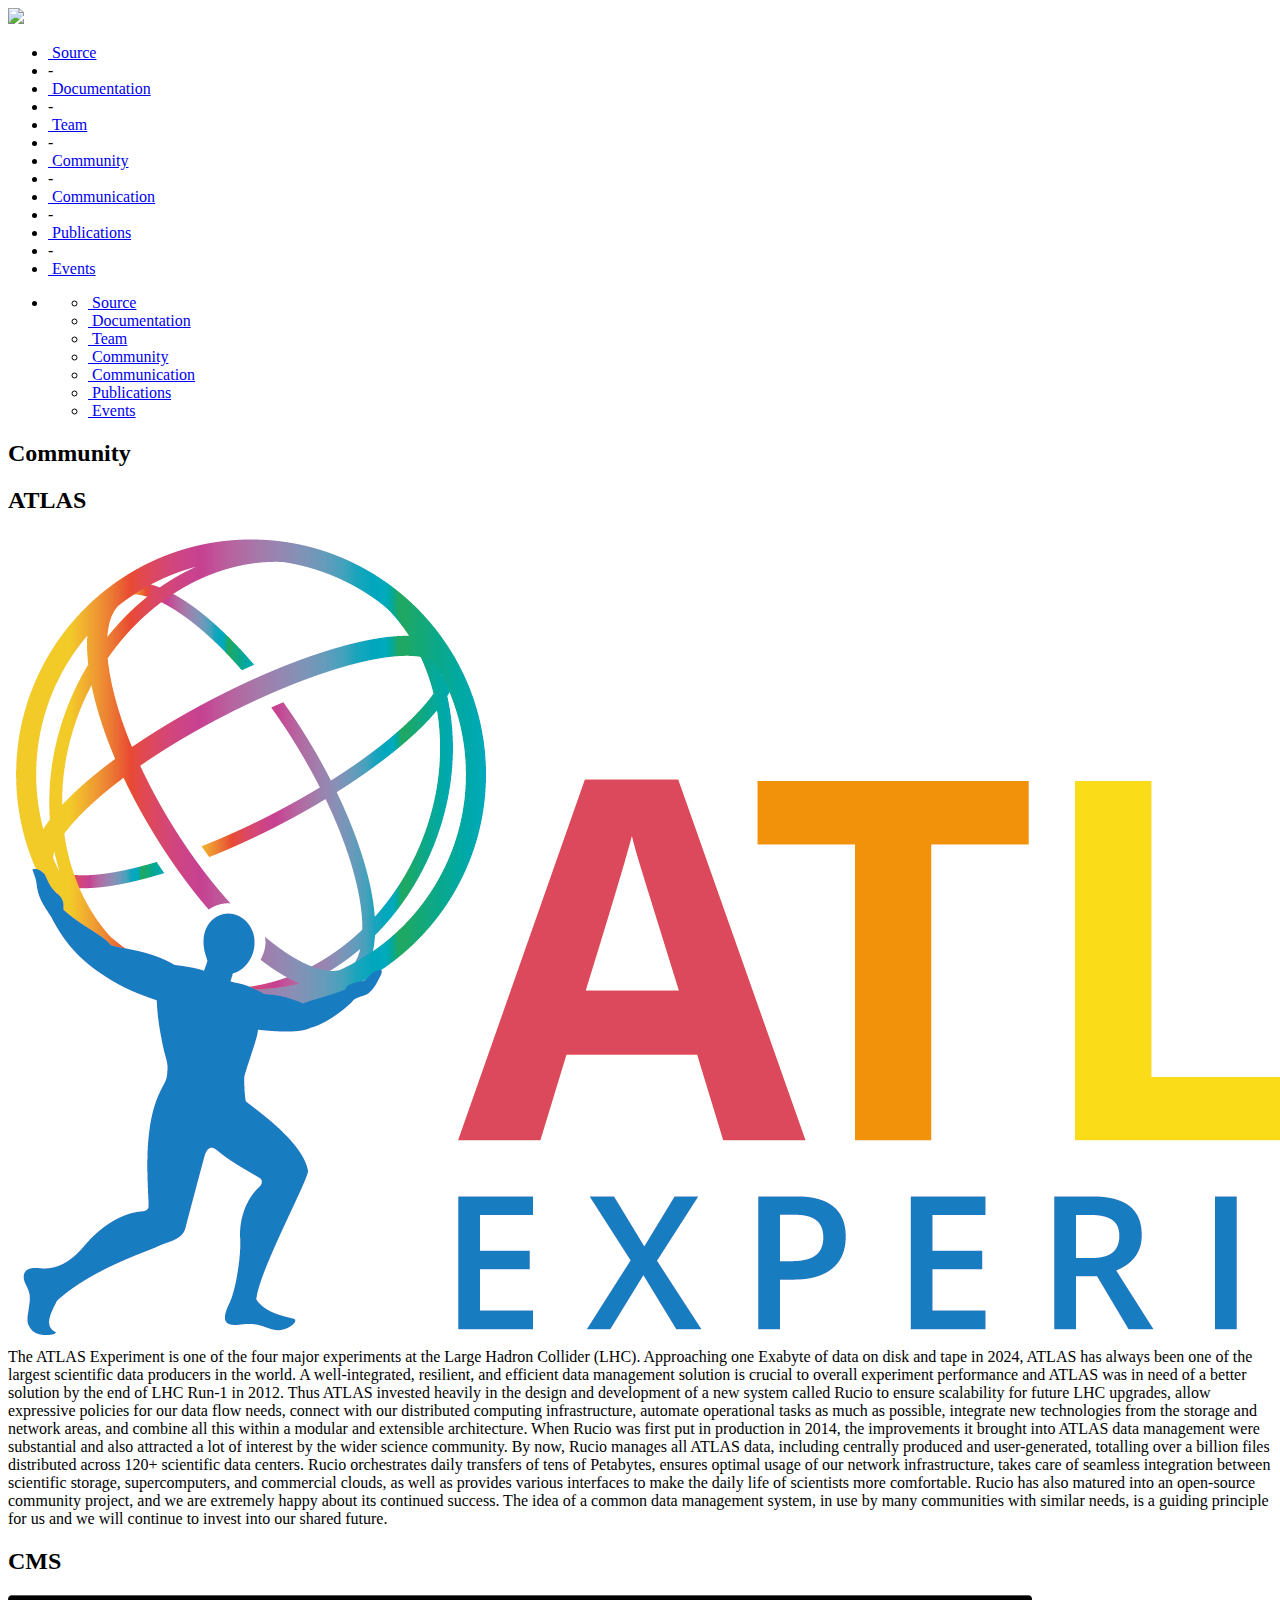
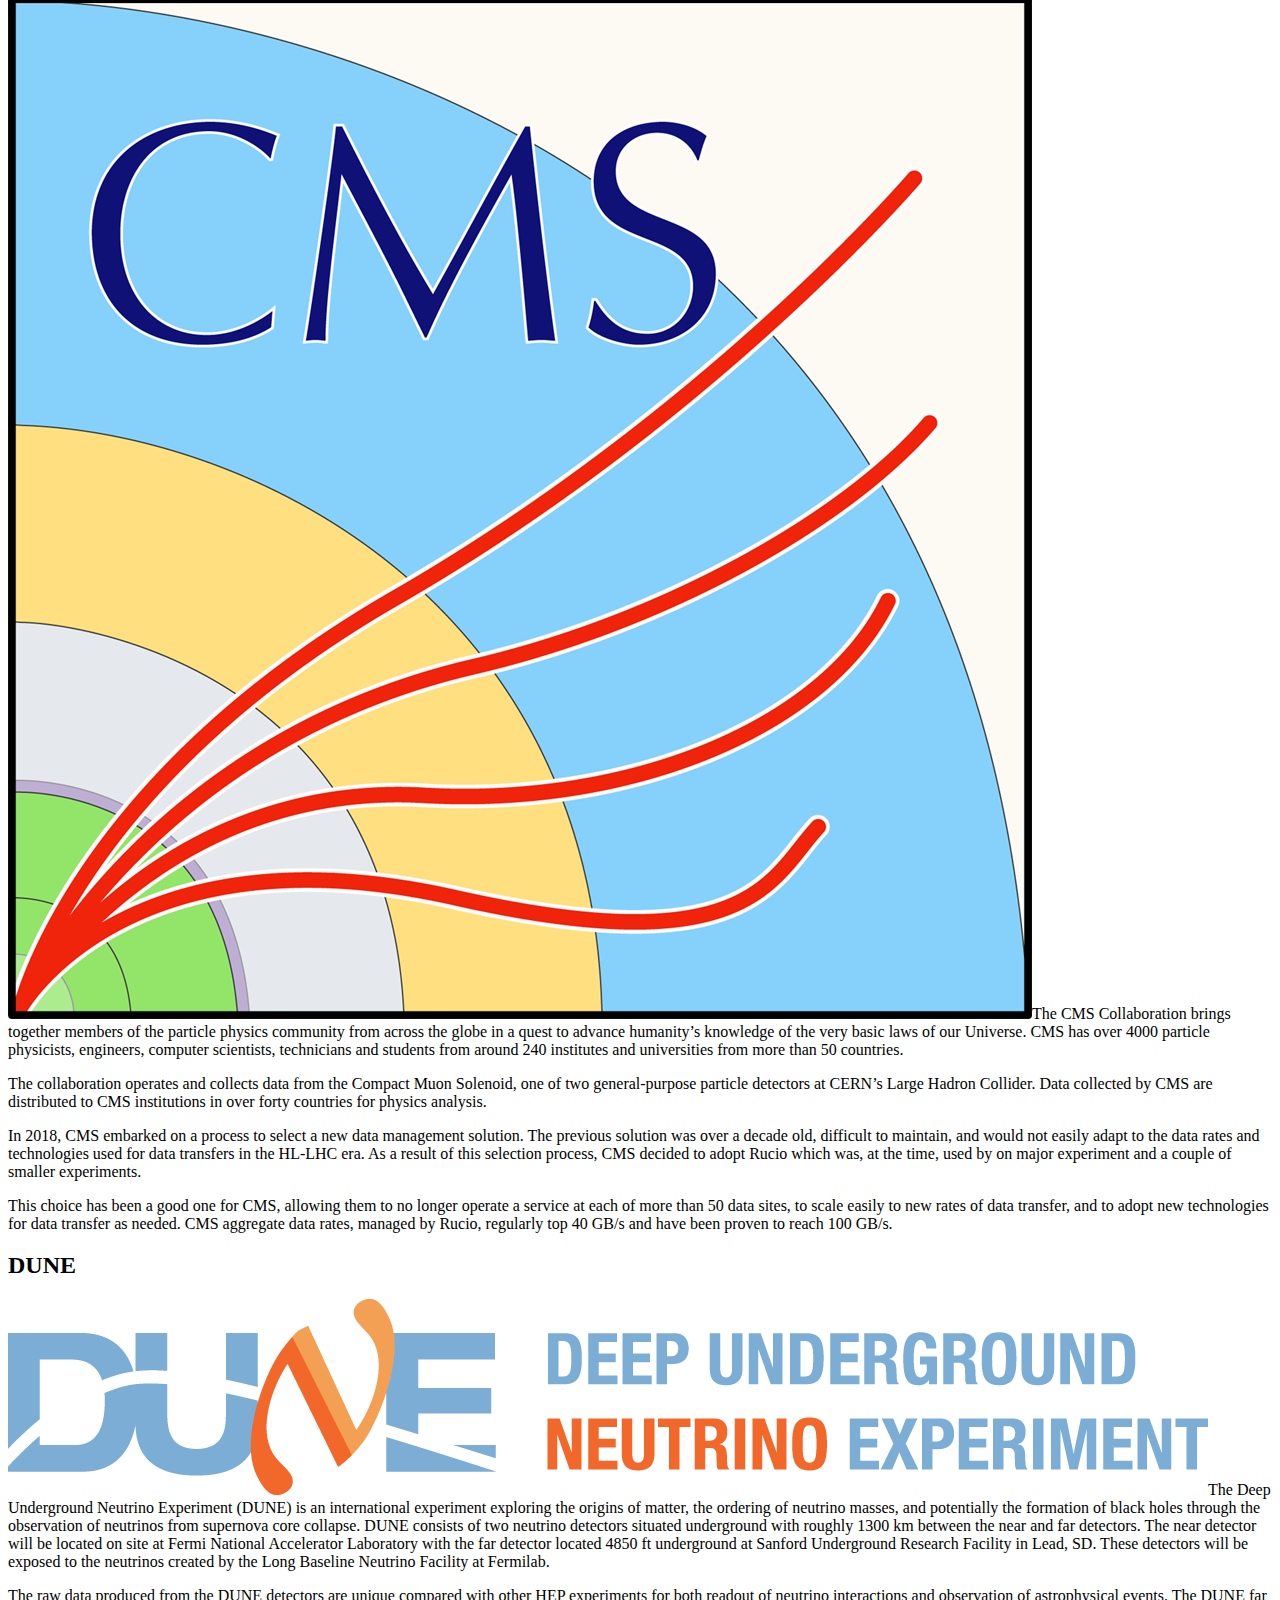
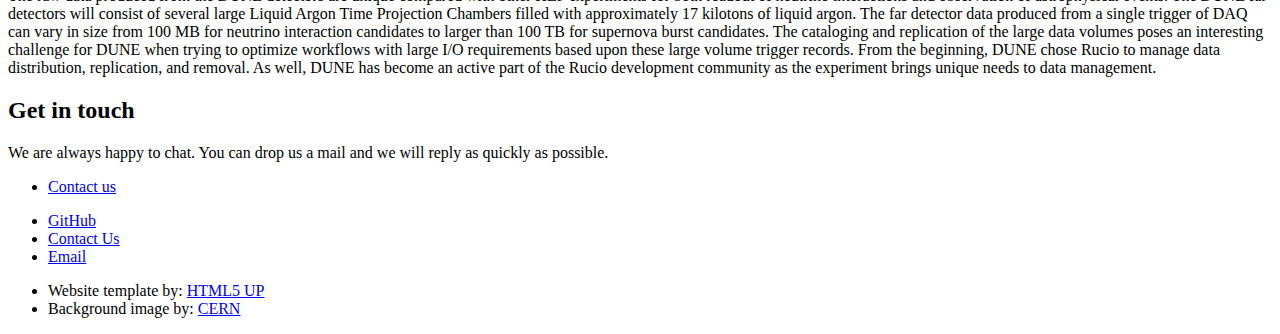
==== community.html @ 40a10f1d "DUNE community" ====
<!DOCTYPE HTML>
<!--
    Spectral by HTML5 UP
    html5up.net | @ajlkn
    Free for personal and commercial use under the CCA 3.0 license (html5up.net/license)
  -->
<html>

<head>

  <!-- Global site tag (gtag.js) - Google Analytics -->
  <script async src="https://www.googletagmanager.com/gtag/js?id=UA-32728665-3"></script>
  <script>
    window.dataLayer = window.dataLayer || [];
    function gtag() { dataLayer.push(arguments); }
    gtag('js', new Date());

    gtag('config', 'UA-32728665-3');
  </script>

  <title>Rucio - Scientific Data Management :: Community</title>
  <meta charset="utf-8" />
  <meta name="viewport" content="width=device-width, initial-scale=1" />
  <!--[if lte IE 8]><script src="assets/js/ie/html5shiv.js"></script><![endif]-->
  <link rel="stylesheet" href="assets/css/main.css" />
  <!--[if lte IE 8]><link rel="stylesheet" href="assets/css/ie8.css" /><![endif]-->
  <!--[if lte IE 9]><link rel="stylesheet" href="assets/css/ie9.css" /><![endif]-->
</head>

<body class="landing">

  <!-- Page Wrapper -->
  <div id="page-wrapper">

    <!-- Header -->
    <header id="header" class="alt">
      <a href="index.html">
        <span id="logo-container">
          <img src='images/wide_logo2.png' />
        </span>
      </a>

      <nav id="nav-desktop">
        <ul>
          <li><a class="icon fa-code" href="https://github.com/rucio/rucio">&nbsp;Source</a></li>
          <li>-</li>
          <li><a class="icon fa-file-text-o" href="https://rucio.cern.ch/documentation">&nbsp;Documentation</a></li>
          <li>-</li>
          <li><a class="icon fa-users" href="team.html">&nbsp;Team</a></li>
          <li>-</li>
          <li><a class="icon fa-globe" href="community.html">&nbsp;Community</a></li>
          <li>-</li>
          <li><a class="icon fa-comments-o" href="http://rucio.cern.ch/documentation/contact_us">&nbsp;Communication</a></li>
          <li>-</li>
          <li><a class="icon fa-book" href="publications.html">&nbsp;Publications</a></li>
          <li>-</li>
          <li><a class="icon fa-calendar" href="events.html">&nbsp;Events</a></li>
        </ul>
      </nav>
      <nav id="nav">
        <ul>
          <li class="special">
            <a href="#menu" class="menuToggle"></a>
            <div id="menu">
              <ul>
                <li><a class="icon fa-code" href="https://github.com/rucio/rucio">&nbsp;Source</a></li>
                <li><a class="icon fa-file-text-o" href="https://rucio.cern.ch/documentation">&nbsp;Documentation</a></li>
                <li><a class="icon fa-users" href="team.html">&nbsp;Team</a></li>
                <li><a class="icon fa-globe" href="community.html">&nbsp;Community</a></li>
                <li><a class="icon fa-comments-o" href="http://rucio.cern.ch/documentation/contact_us">&nbsp;Communication</a></li>
                <li><a class="icon fa-book" href="publications.html">&nbsp;Publications</a></li>
                <li><a class="icon fa-calendar" href="events.html">&nbsp;Events</a></li>
              </ul>
            </div>
          </li>
        </ul>
      </nav>
    </header>

    <section id="community" class="wrapper style5">
      <div class="inner">
        <header class="major">
          <h2>Community</h2>
        </header>

          <h2>ATLAS <a class="icon fa-home" href="https://atlas.cern/"></a> <a class="icon fa-linkedin" href="https://www.linkedin.com/company/atlas-collaboration/"></a></h2>
	      <p><span class="image left"><img src="images/community/ATLAS.png" alt="" /></span>The ATLAS Experiment is one of the four major experiments at the Large Hadron Collider (LHC). Approaching one Exabyte of data on disk and tape in 2024, ATLAS has always been one of the largest scientific data producers in the world. A well-integrated, resilient, and efficient data management solution is crucial to overall experiment performance and ATLAS was in need of a better solution by the end of LHC Run-1 in 2012. Thus ATLAS invested heavily in the design and development of a new system called Rucio to ensure scalability for future LHC upgrades, allow expressive policies for our data flow needs, connect with our distributed computing infrastructure, automate operational tasks as much as possible, integrate new technologies from the storage and network areas, and combine all this within a modular and extensible architecture. When Rucio was first put in production in 2014, the improvements it brought into ATLAS data management were substantial and also attracted a lot of interest by the wider science community. By now, Rucio manages all ATLAS data, including centrally produced and user-generated, totalling over a billion files distributed across 120+ scientific data centers. Rucio orchestrates daily transfers of tens of Petabytes, ensures optimal usage of our network infrastructure, takes care of seamless integration between scientific storage, supercomputers, and commercial clouds, as well as provides various interfaces to make the daily life of scientists more comfortable. Rucio has also matured into an open-source community project, and we are extremely happy about its continued success. The idea of a common data management system, in use by many communities with similar needs, is a guiding principle for us and we will continue to invest into our shared future.</p>

          <h2>CMS <a class="icon fa-home" href="https://cms.cern/"></a></h2>
	      <p><span class="image left"><img src="images/community/CMS.png" alt="" /></span>The CMS Collaboration brings together members of the particle physics community from across the globe in a quest to advance humanity’s knowledge of the very basic laws of our Universe. CMS has over 4000 particle physicists, engineers, computer scientists, technicians and students from around 240 institutes and universities from more than 50 countries.</p>
          <p>The collaboration operates and collects data from the Compact Muon Solenoid, one of two general-purpose particle detectors at CERN’s Large Hadron Collider. Data collected by CMS are distributed to CMS institutions in over forty countries for physics analysis.</p>
          <p>In 2018, CMS embarked on a process to select a new data management solution. The previous solution was over a decade old, difficult to maintain, and would not easily adapt to the data rates and technologies used for data transfers in the HL-LHC era. As a result of this selection process, CMS decided to adopt Rucio which was, at the time, used by on major experiment and a couple of smaller experiments.</p>
          <p>This choice has been a good one for CMS, allowing them to no longer operate a service at each of more than 50 data sites, to scale easily to new rates of data transfer, and to adopt new technologies for data transfer as needed. CMS aggregate data rates, managed by Rucio, regularly top 40 GB/s and have been proven to reach 100 GB/s.</p>

          <h2>DUNE <a class="icon fa-home" href="https://www.dunescience.org"></a> <a class="icon fa-facebook" href="http://www.facebook.com/DUNEscience/"></a></h2>
	      <p><span class="image left"><img src="images/community/DUNE.png" alt="" /></span>The Deep Underground Neutrino Experiment (DUNE) is an international experiment exploring the origins of matter, the ordering of neutrino masses, and potentially the formation of black holes through the observation of neutrinos from supernova core collapse. DUNE consists of two neutrino detectors situated underground with roughly 1300 km between the near and far detectors. The near detector will be located on site at Fermi National Accelerator Laboratory with the far detector located 4850 ft underground at Sanford Underground Research Facility in Lead, SD. These detectors will be exposed to the neutrinos created by the Long Baseline Neutrino Facility at Fermilab.</p>
          <p>The raw data produced from the DUNE detectors are unique compared with other HEP experiments for both readout of neutrino interactions and observation of astrophysical events. The DUNE far detectors will consist of several large Liquid Argon Time Projection Chambers filled with approximately 17 kilotons of liquid argon. The far detector data produced from a single trigger of DAQ can vary in size from 100 MB for neutrino interaction candidates to larger than 100 TB for supernova burst candidates. The cataloging and replication of the large data volumes poses an interesting challenge for DUNE when trying to optimize workflows with large I/O requirements based upon these large volume trigger records. From the beginning, DUNE chose Rucio to manage data distribution, replication, and removal. As well, DUNE has become an active part of the Rucio development community as the experiment brings unique needs to data management.</p>
      </div>

      <!-- CTA -->
      <section id="cta" class="wrapper style5">
        <div class="inner">
          <header>
            <h2>Get in touch</h2>
            <p>We are always happy to chat. You can drop us a mail and we will reply as quickly as possible.
            </p>
          </header>
          <ul class="actions vertical">
            <li><a href="http://rucio.cern.ch/documentation/contact_us" class="button special">Contact us</a></li>
          </ul>

        </div>
      </section>

      <!-- Footer -->
      <footer id="footer">
        <ul class="icons">
          <li><a href="https://github.com/rucio" class="icon fa-github"><span class="label">GitHub</span></a>
          </li>
          <li><a href="http://rucio.cern.ch/documentation/contact_us" class="icon fa-comments"><span
                class="label">Contact Us</span></a></li>
          <li><a href="mailto:rucio-contact@cern.ch" class="icon fa-envelope-o"><span class="label">Email</span></a>
          </li>
        </ul>
        <ul class="copyright">
          <li>Website template by: <a href="http://html5up.net">HTML5 UP</a></li>
          <li>Background image by: <a href="https://cds.cern.ch/record/1489958">CERN</a></li>
        </ul>
      </footer>

    </section>
  </div>
  <!-- Scripts -->
  <script src="assets/js/jquery.min.js"></script>
  <script src="assets/js/jquery.scrollex.min.js"></script>
  <script src="assets/js/jquery.scrolly.min.js"></script>
  <script src="assets/js/skel.min.js"></script>
  <script src="assets/js/util.js"></script>
  <!--[if lte IE 8]><script src="assets/js/ie/respond.min.js"></script><![endif]-->
  <script src="assets/js/main.js"></script>

</body>

</html>
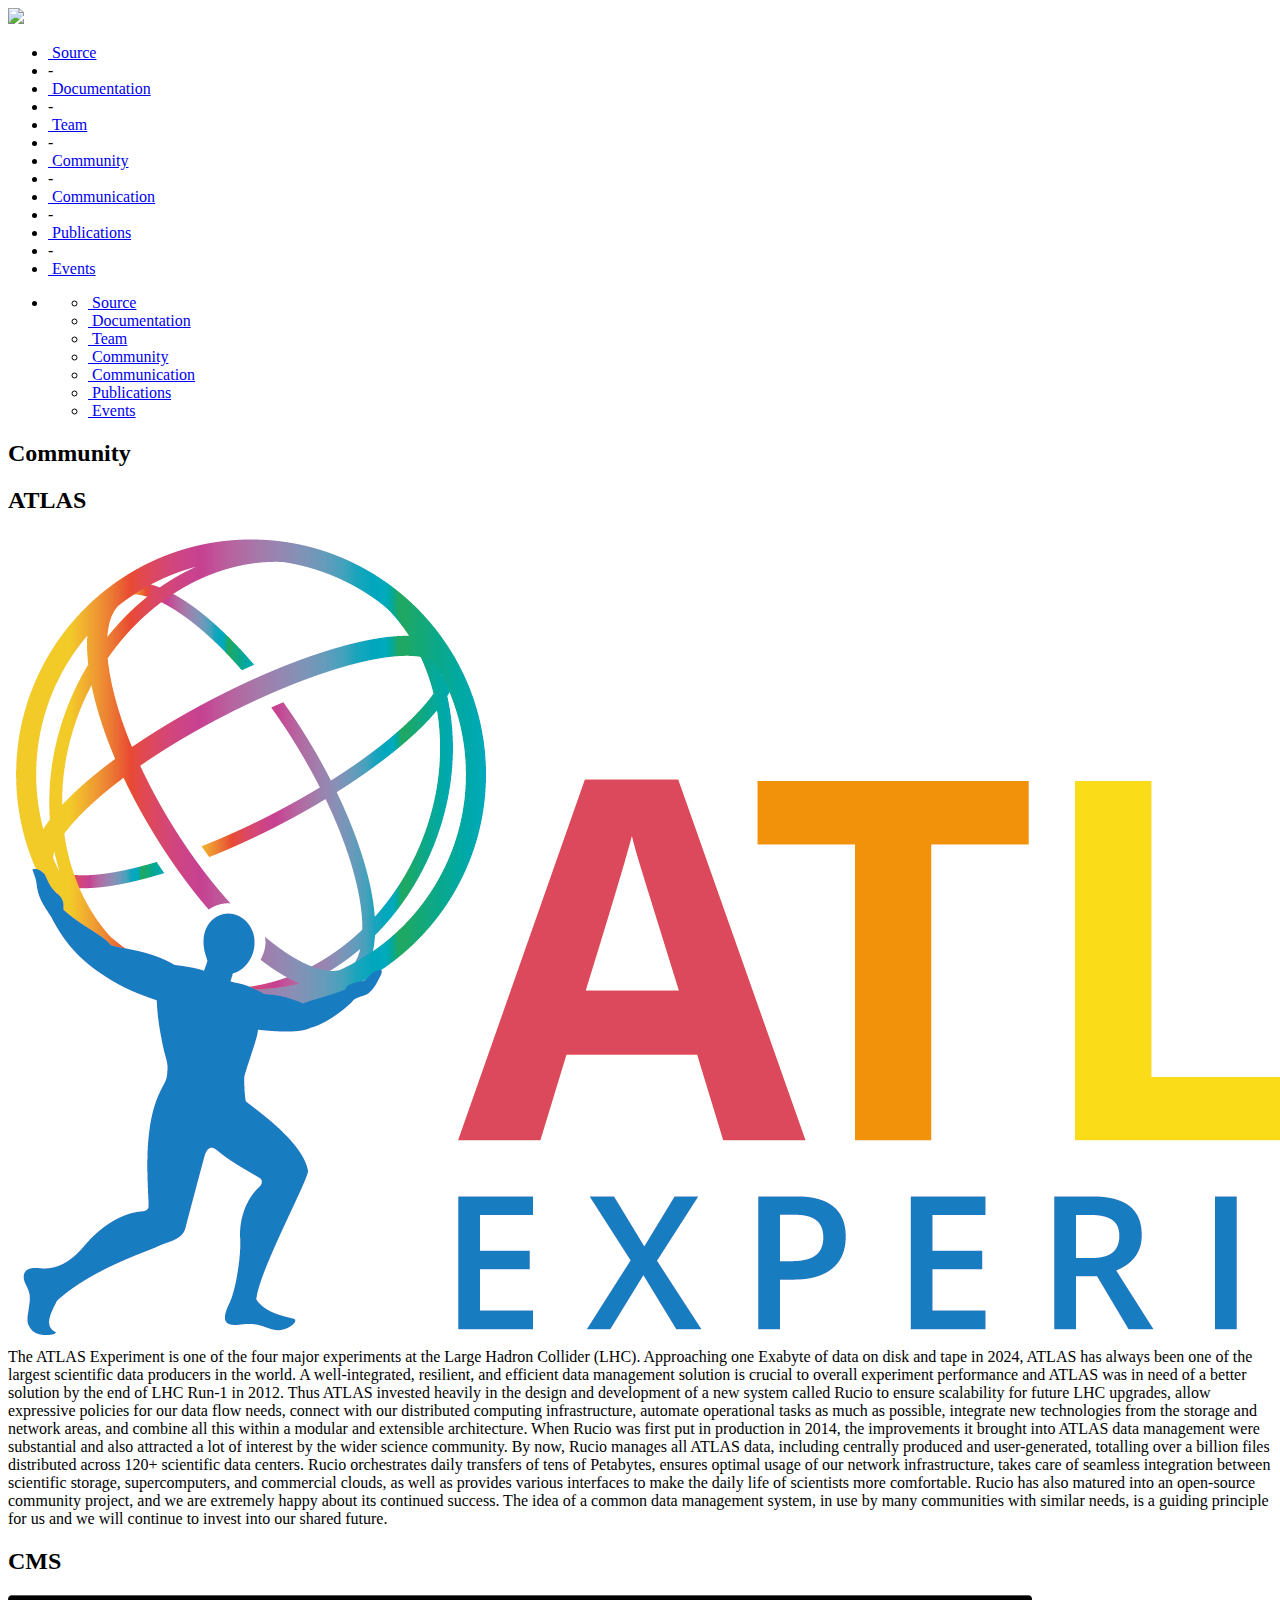
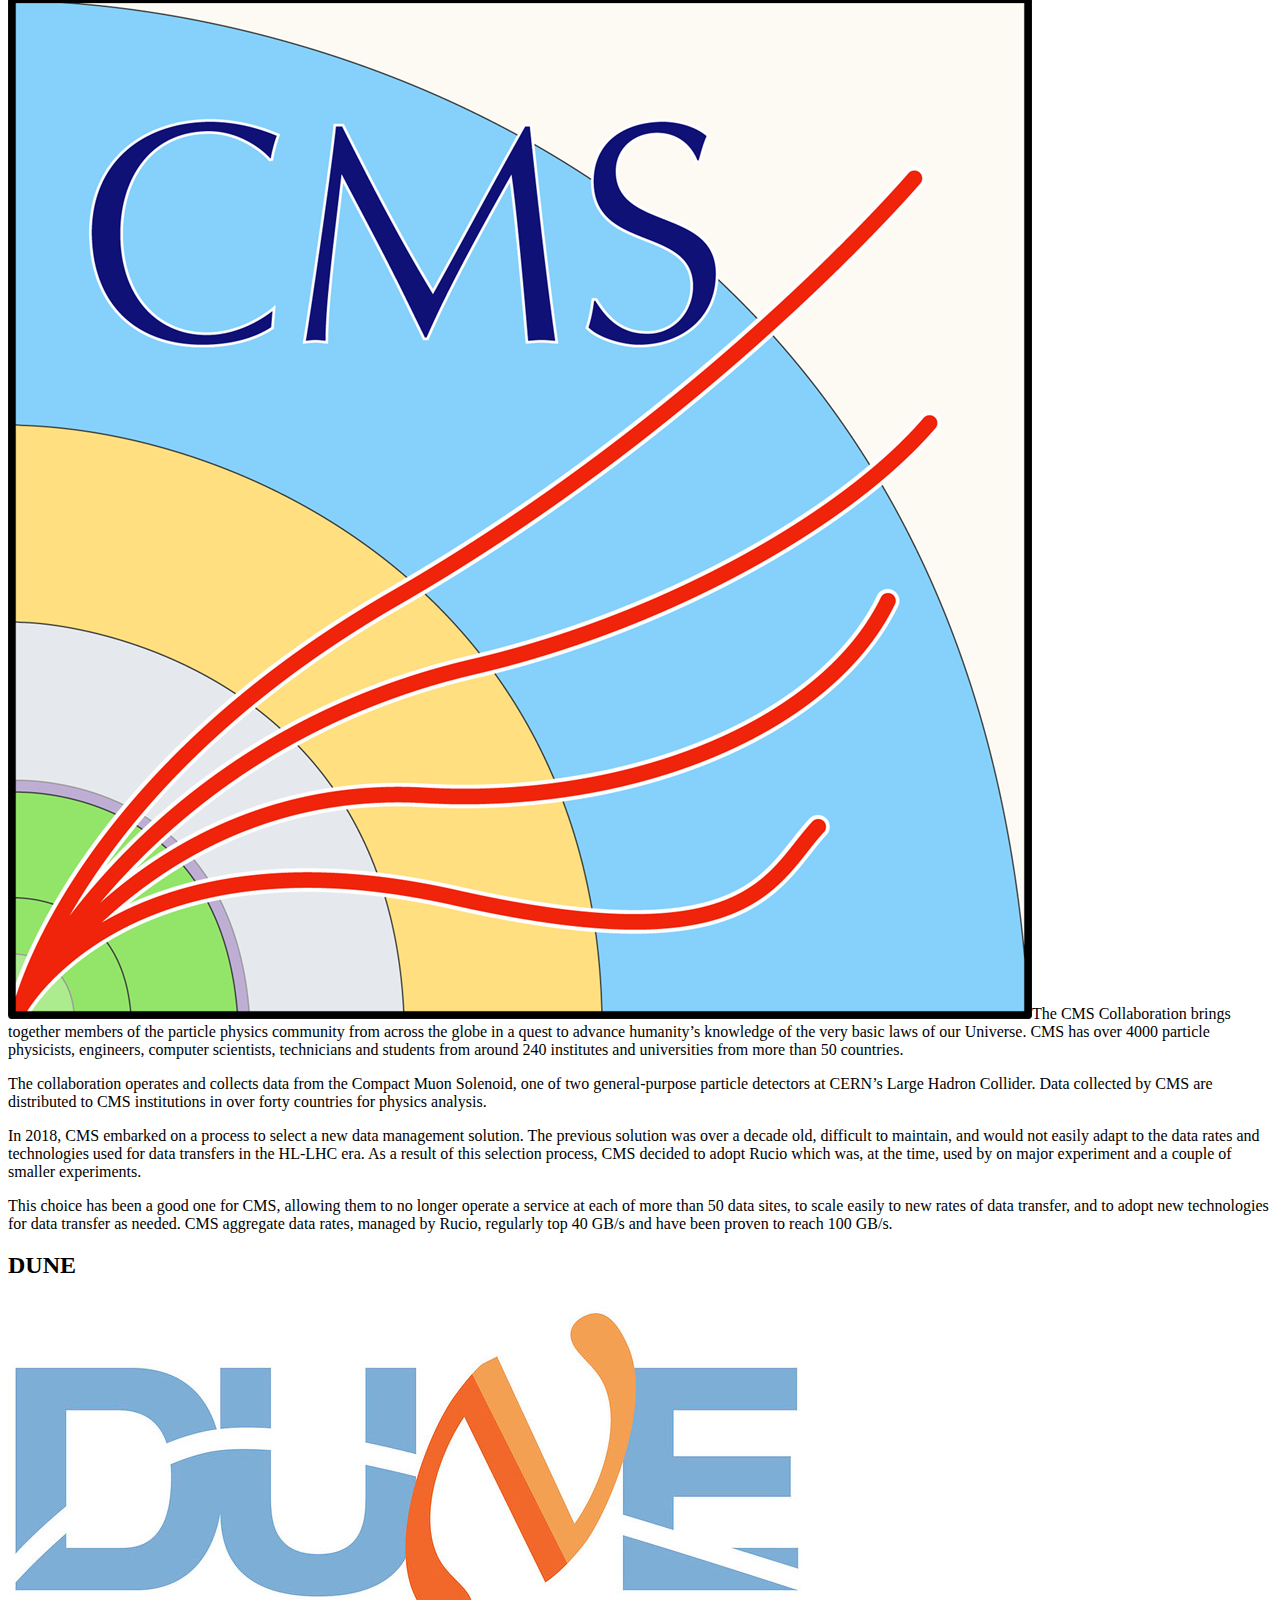
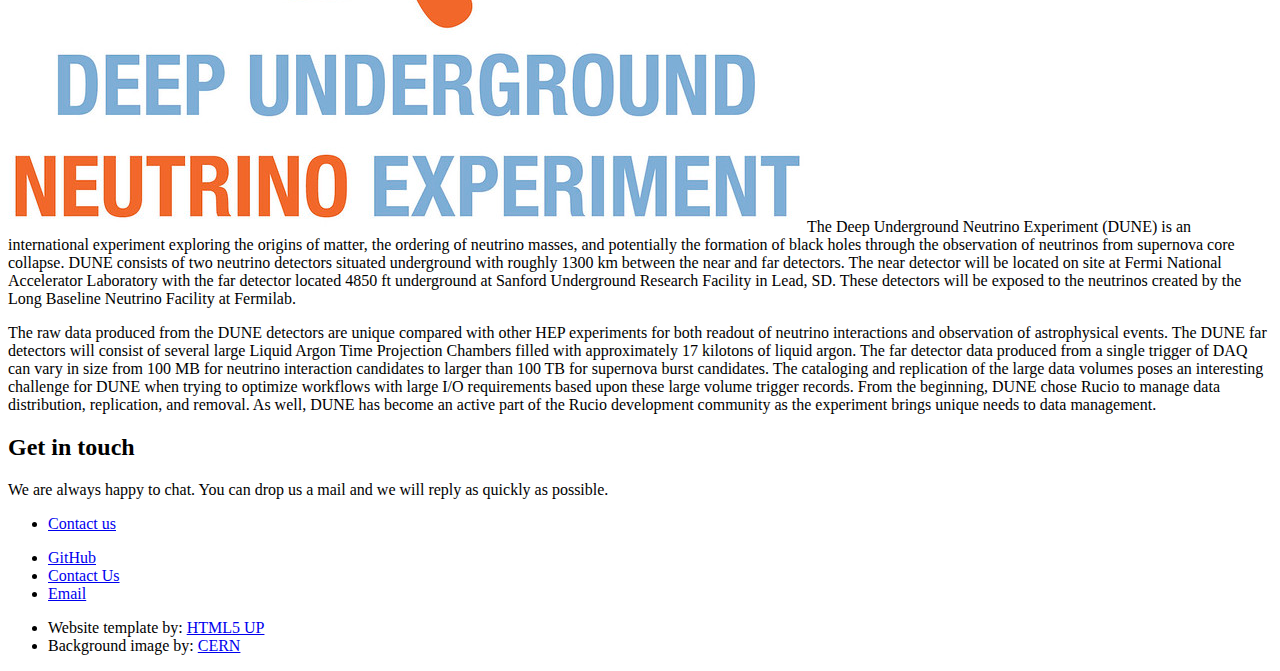
==== commit 1222eed2: "Changed DUNE logo" ====
--- a/community.html
+++ b/community.html
@@ -87,13 +87,13 @@
 	      <p><span class="image left"><img src="images/community/ATLAS.png" alt="" /></span>The ATLAS Experiment is one of the four major experiments at the Large Hadron Collider (LHC). Approaching one Exabyte of data on disk and tape in 2024, ATLAS has always been one of the largest scientific data producers in the world. A well-integrated, resilient, and efficient data management solution is crucial to overall experiment performance and ATLAS was in need of a better solution by the end of LHC Run-1 in 2012. Thus ATLAS invested heavily in the design and development of a new system called Rucio to ensure scalability for future LHC upgrades, allow expressive policies for our data flow needs, connect with our distributed computing infrastructure, automate operational tasks as much as possible, integrate new technologies from the storage and network areas, and combine all this within a modular and extensible architecture. When Rucio was first put in production in 2014, the improvements it brought into ATLAS data management were substantial and also attracted a lot of interest by the wider science community. By now, Rucio manages all ATLAS data, including centrally produced and user-generated, totalling over a billion files distributed across 120+ scientific data centers. Rucio orchestrates daily transfers of tens of Petabytes, ensures optimal usage of our network infrastructure, takes care of seamless integration between scientific storage, supercomputers, and commercial clouds, as well as provides various interfaces to make the daily life of scientists more comfortable. Rucio has also matured into an open-source community project, and we are extremely happy about its continued success. The idea of a common data management system, in use by many communities with similar needs, is a guiding principle for us and we will continue to invest into our shared future.</p>
 
           <h2>CMS <a class="icon fa-home" href="https://cms.cern/"></a></h2>
-	      <p><span class="image left"><img src="images/community/CMS.png" alt="" /></span>The CMS Collaboration brings together members of the particle physics community from across the globe in a quest to advance humanity’s knowledge of the very basic laws of our Universe. CMS has over 4000 particle physicists, engineers, computer scientists, technicians and students from around 240 institutes and universities from more than 50 countries.</p>
+	      <p><span class="image right"><img src="images/community/CMS.png" alt="" /></span>The CMS Collaboration brings together members of the particle physics community from across the globe in a quest to advance humanity’s knowledge of the very basic laws of our Universe. CMS has over 4000 particle physicists, engineers, computer scientists, technicians and students from around 240 institutes and universities from more than 50 countries.</p>
           <p>The collaboration operates and collects data from the Compact Muon Solenoid, one of two general-purpose particle detectors at CERN’s Large Hadron Collider. Data collected by CMS are distributed to CMS institutions in over forty countries for physics analysis.</p>
           <p>In 2018, CMS embarked on a process to select a new data management solution. The previous solution was over a decade old, difficult to maintain, and would not easily adapt to the data rates and technologies used for data transfers in the HL-LHC era. As a result of this selection process, CMS decided to adopt Rucio which was, at the time, used by on major experiment and a couple of smaller experiments.</p>
           <p>This choice has been a good one for CMS, allowing them to no longer operate a service at each of more than 50 data sites, to scale easily to new rates of data transfer, and to adopt new technologies for data transfer as needed. CMS aggregate data rates, managed by Rucio, regularly top 40 GB/s and have been proven to reach 100 GB/s.</p>
 
           <h2>DUNE <a class="icon fa-home" href="https://www.dunescience.org"></a> <a class="icon fa-facebook" href="http://www.facebook.com/DUNEscience/"></a></h2>
-	      <p><span class="image left"><img src="images/community/DUNE.png" alt="" /></span>The Deep Underground Neutrino Experiment (DUNE) is an international experiment exploring the origins of matter, the ordering of neutrino masses, and potentially the formation of black holes through the observation of neutrinos from supernova core collapse. DUNE consists of two neutrino detectors situated underground with roughly 1300 km between the near and far detectors. The near detector will be located on site at Fermi National Accelerator Laboratory with the far detector located 4850 ft underground at Sanford Underground Research Facility in Lead, SD. These detectors will be exposed to the neutrinos created by the Long Baseline Neutrino Facility at Fermilab.</p>
+	      <p><span class="image left"><img src="images/community/DUNE.jpeg" alt="" /></span>The Deep Underground Neutrino Experiment (DUNE) is an international experiment exploring the origins of matter, the ordering of neutrino masses, and potentially the formation of black holes through the observation of neutrinos from supernova core collapse. DUNE consists of two neutrino detectors situated underground with roughly 1300 km between the near and far detectors. The near detector will be located on site at Fermi National Accelerator Laboratory with the far detector located 4850 ft underground at Sanford Underground Research Facility in Lead, SD. These detectors will be exposed to the neutrinos created by the Long Baseline Neutrino Facility at Fermilab.</p>
           <p>The raw data produced from the DUNE detectors are unique compared with other HEP experiments for both readout of neutrino interactions and observation of astrophysical events. The DUNE far detectors will consist of several large Liquid Argon Time Projection Chambers filled with approximately 17 kilotons of liquid argon. The far detector data produced from a single trigger of DAQ can vary in size from 100 MB for neutrino interaction candidates to larger than 100 TB for supernova burst candidates. The cataloging and replication of the large data volumes poses an interesting challenge for DUNE when trying to optimize workflows with large I/O requirements based upon these large volume trigger records. From the beginning, DUNE chose Rucio to manage data distribution, replication, and removal. As well, DUNE has become an active part of the Rucio development community as the experiment brings unique needs to data management.</p>
       </div>
 
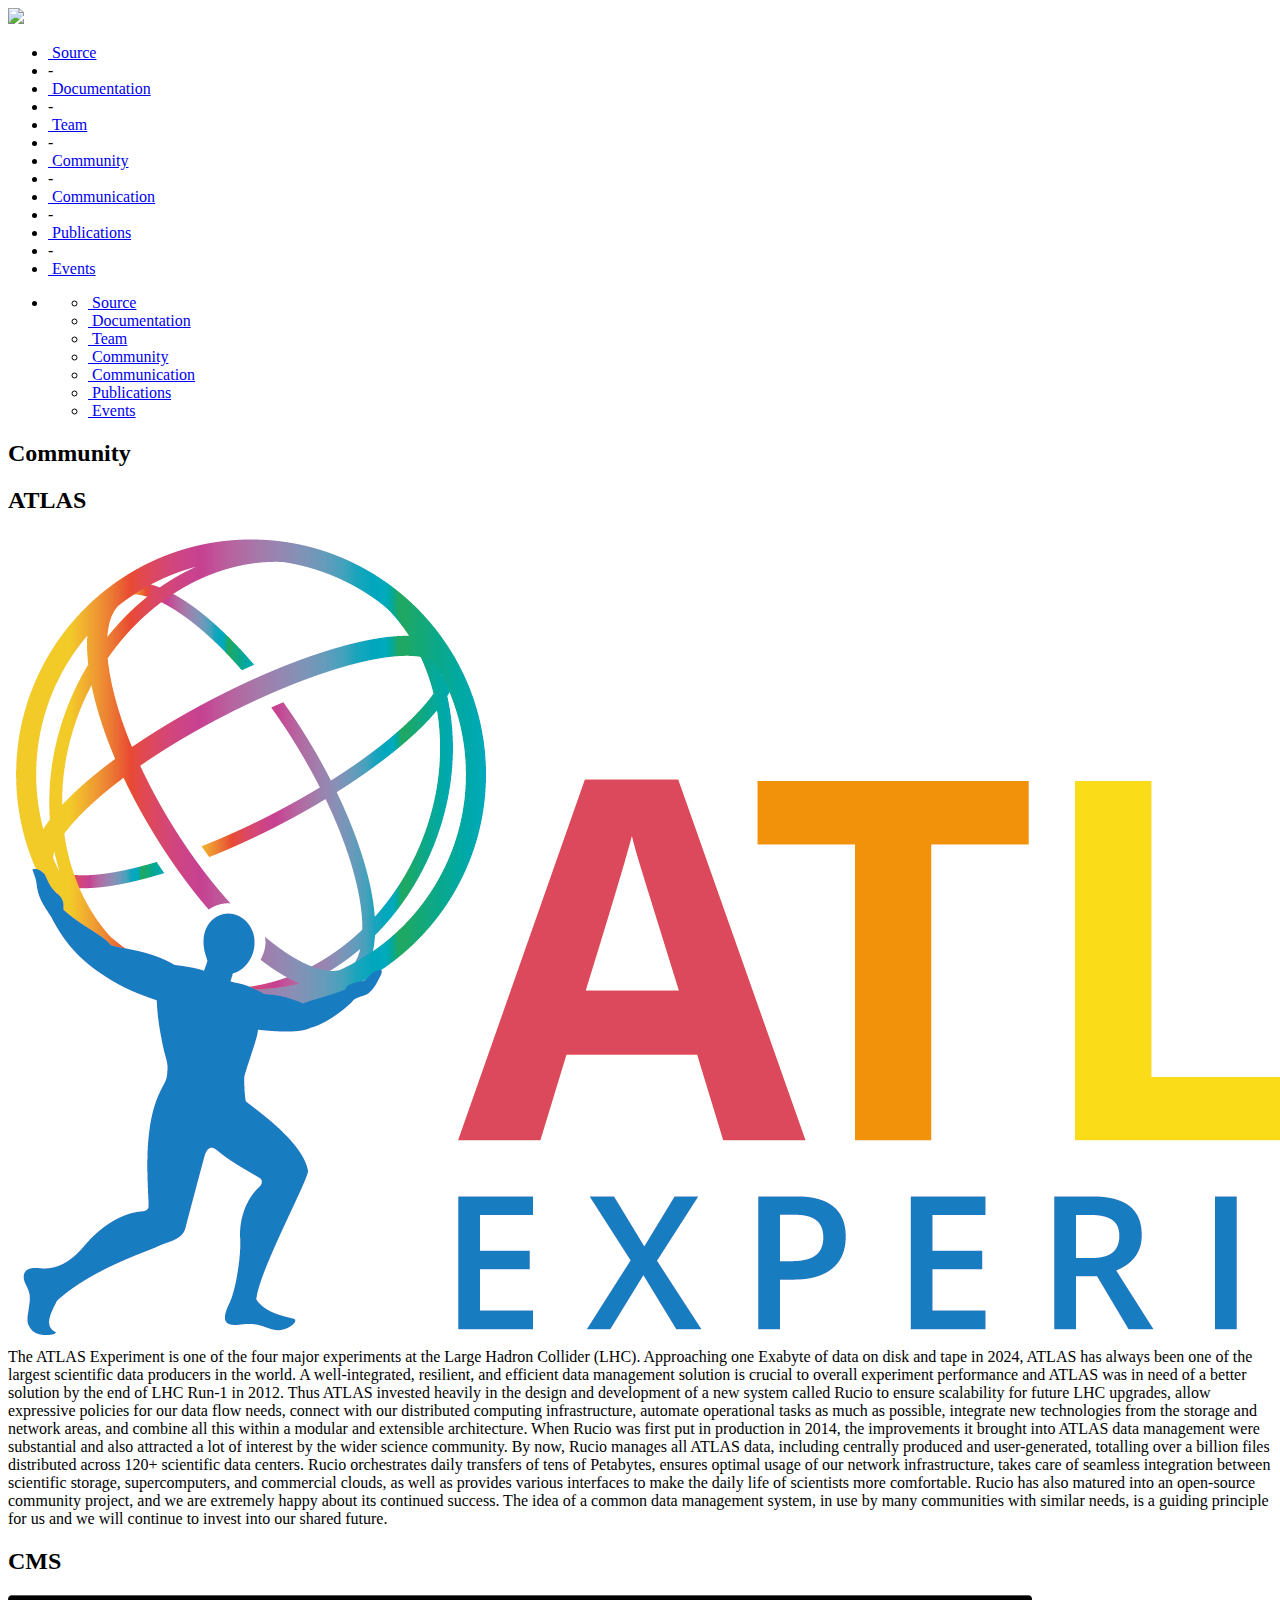
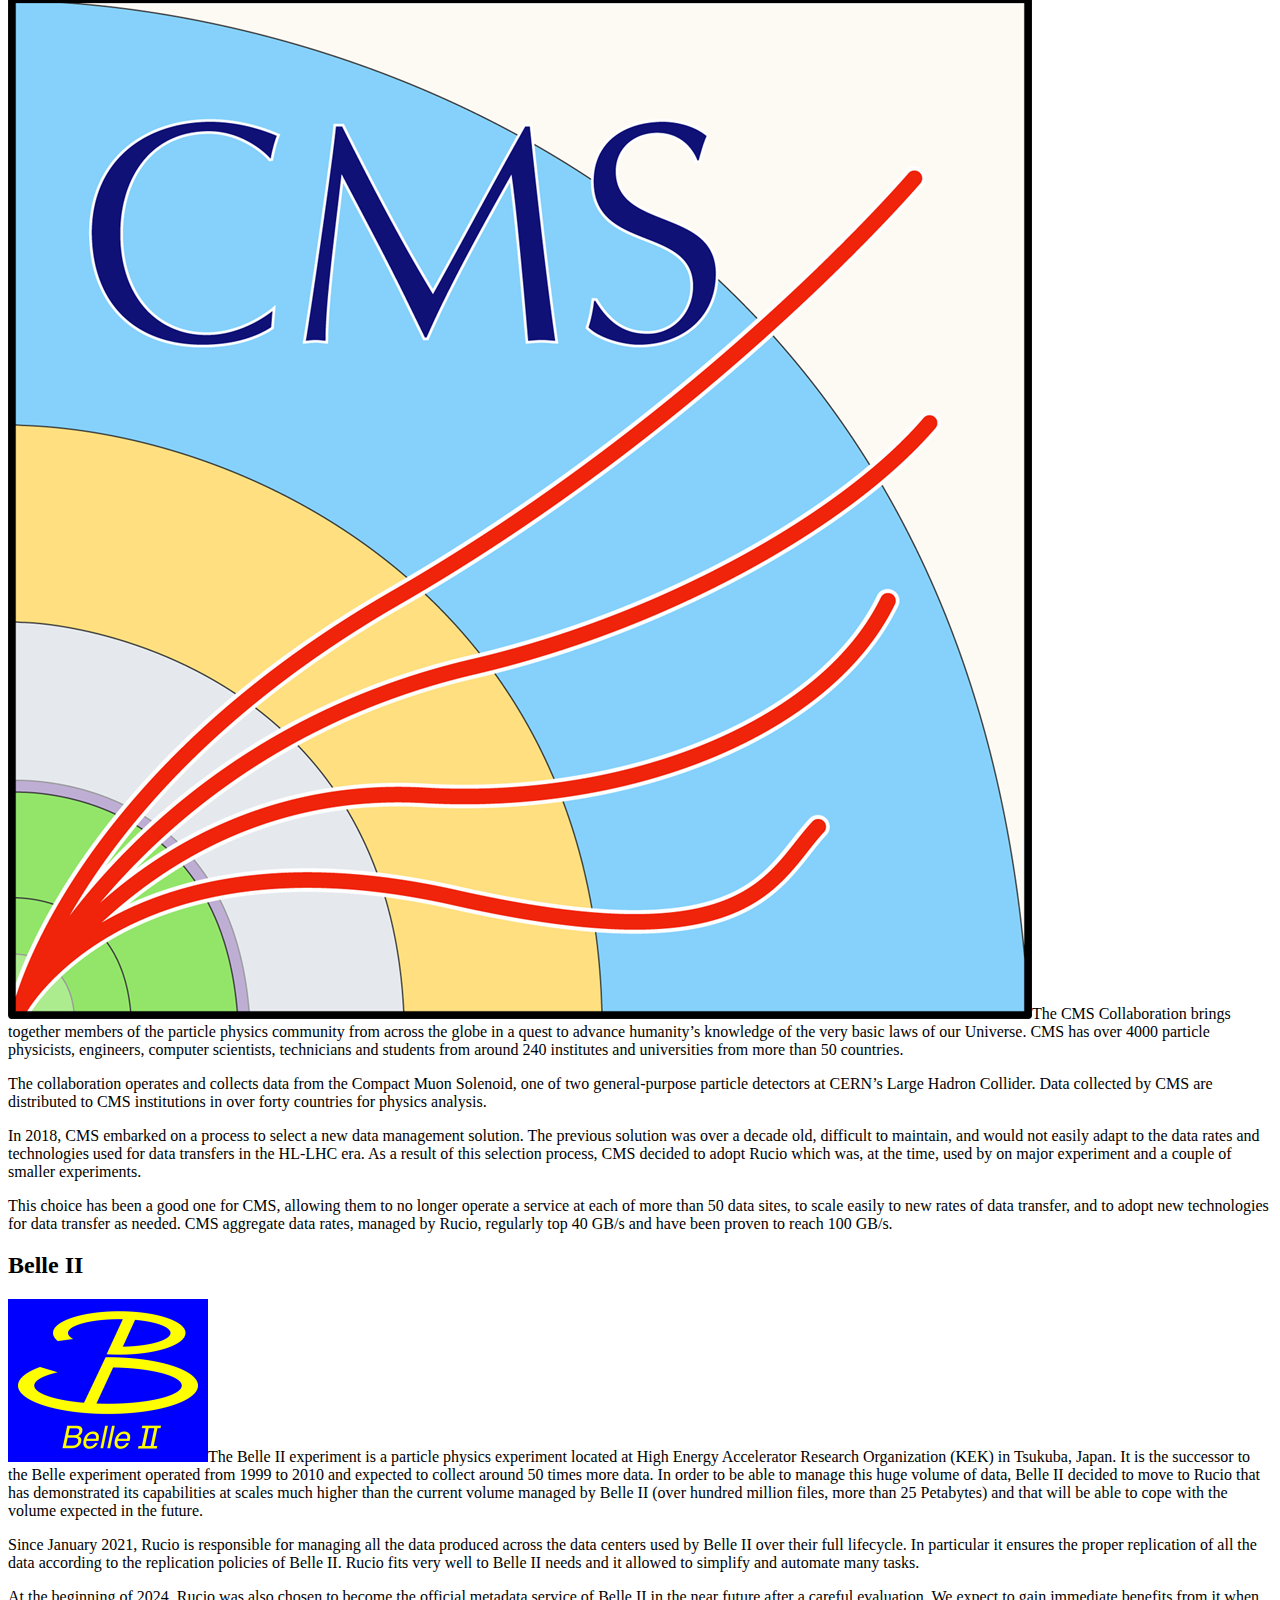
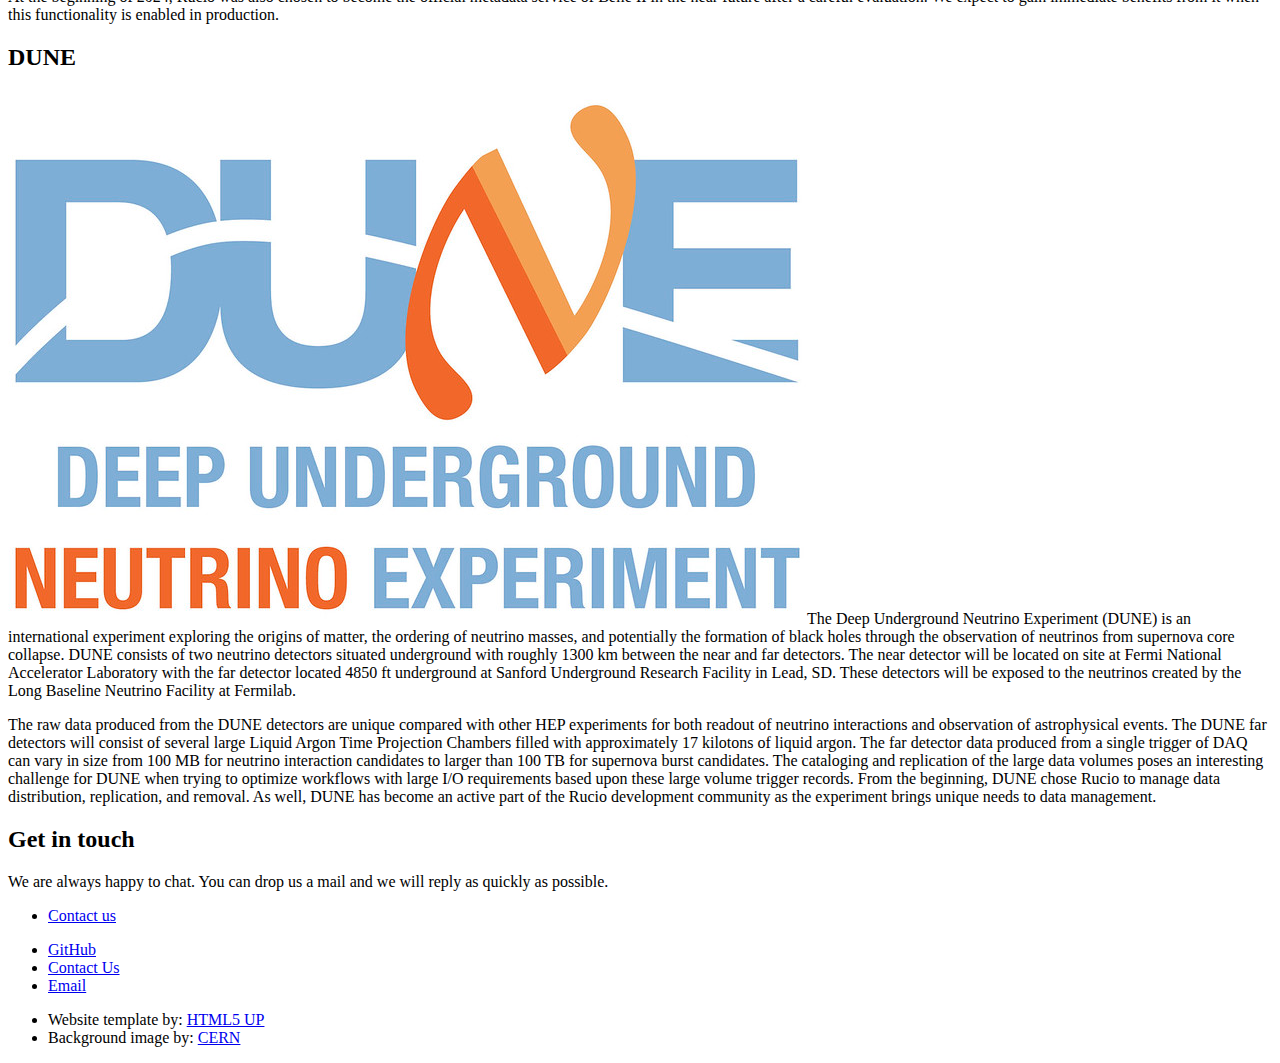
==== commit 8c83fc4b: "Belle II community text" ====
--- a/community.html
+++ b/community.html
@@ -92,8 +92,13 @@
           <p>In 2018, CMS embarked on a process to select a new data management solution. The previous solution was over a decade old, difficult to maintain, and would not easily adapt to the data rates and technologies used for data transfers in the HL-LHC era. As a result of this selection process, CMS decided to adopt Rucio which was, at the time, used by on major experiment and a couple of smaller experiments.</p>
           <p>This choice has been a good one for CMS, allowing them to no longer operate a service at each of more than 50 data sites, to scale easily to new rates of data transfer, and to adopt new technologies for data transfer as needed. CMS aggregate data rates, managed by Rucio, regularly top 40 GB/s and have been proven to reach 100 GB/s.</p>
 
+          <h2>Belle II <a class="icon fa-home" href="https://www.belle2.org/"></a> <a class="icon fa-facebook" href="https://www.facebook.com/belle2collab"></a> <a class="icon fa-twitter" href="https://x.com/belle2collab"></a></h2>
+	      <p><span class="image left"><img src="images/community/BelleII.png" alt="" /></span>The Belle II experiment is a particle physics experiment located at High Energy Accelerator Research Organization (KEK) in Tsukuba, Japan. It is the successor to the Belle experiment operated from 1999 to 2010 and expected to collect around 50 times more data. In order to be able to manage this huge volume of data, Belle II decided to move to Rucio that has demonstrated its capabilities at scales much higher than the current volume managed by Belle II (over hundred million files, more than 25 Petabytes) and that will be able to cope with the volume expected in the future.</p>
+		  <p>Since January 2021, Rucio is responsible for managing all the data produced across the data centers used by Belle II over their full lifecycle. In particular it ensures the proper replication of all the data according to the replication policies of Belle II. Rucio fits very well to Belle II needs and it allowed to simplify and automate many tasks.</p>
+		  <p>At the beginning of 2024, Rucio was also chosen to become the official metadata service of Belle II in the near future after a careful evaluation. We expect to gain immediate benefits from it when this functionality is enabled in production.</p> 
+
           <h2>DUNE <a class="icon fa-home" href="https://www.dunescience.org"></a> <a class="icon fa-facebook" href="http://www.facebook.com/DUNEscience/"></a></h2>
-	      <p><span class="image left"><img src="images/community/DUNE.jpeg" alt="" /></span>The Deep Underground Neutrino Experiment (DUNE) is an international experiment exploring the origins of matter, the ordering of neutrino masses, and potentially the formation of black holes through the observation of neutrinos from supernova core collapse. DUNE consists of two neutrino detectors situated underground with roughly 1300 km between the near and far detectors. The near detector will be located on site at Fermi National Accelerator Laboratory with the far detector located 4850 ft underground at Sanford Underground Research Facility in Lead, SD. These detectors will be exposed to the neutrinos created by the Long Baseline Neutrino Facility at Fermilab.</p>
+	      <p><span class="image right"><img src="images/community/DUNE.jpeg" alt="" /></span>The Deep Underground Neutrino Experiment (DUNE) is an international experiment exploring the origins of matter, the ordering of neutrino masses, and potentially the formation of black holes through the observation of neutrinos from supernova core collapse. DUNE consists of two neutrino detectors situated underground with roughly 1300 km between the near and far detectors. The near detector will be located on site at Fermi National Accelerator Laboratory with the far detector located 4850 ft underground at Sanford Underground Research Facility in Lead, SD. These detectors will be exposed to the neutrinos created by the Long Baseline Neutrino Facility at Fermilab.</p>
           <p>The raw data produced from the DUNE detectors are unique compared with other HEP experiments for both readout of neutrino interactions and observation of astrophysical events. The DUNE far detectors will consist of several large Liquid Argon Time Projection Chambers filled with approximately 17 kilotons of liquid argon. The far detector data produced from a single trigger of DAQ can vary in size from 100 MB for neutrino interaction candidates to larger than 100 TB for supernova burst candidates. The cataloging and replication of the large data volumes poses an interesting challenge for DUNE when trying to optimize workflows with large I/O requirements based upon these large volume trigger records. From the beginning, DUNE chose Rucio to manage data distribution, replication, and removal. As well, DUNE has become an active part of the Rucio development community as the experiment brings unique needs to data management.</p>
       </div>
 
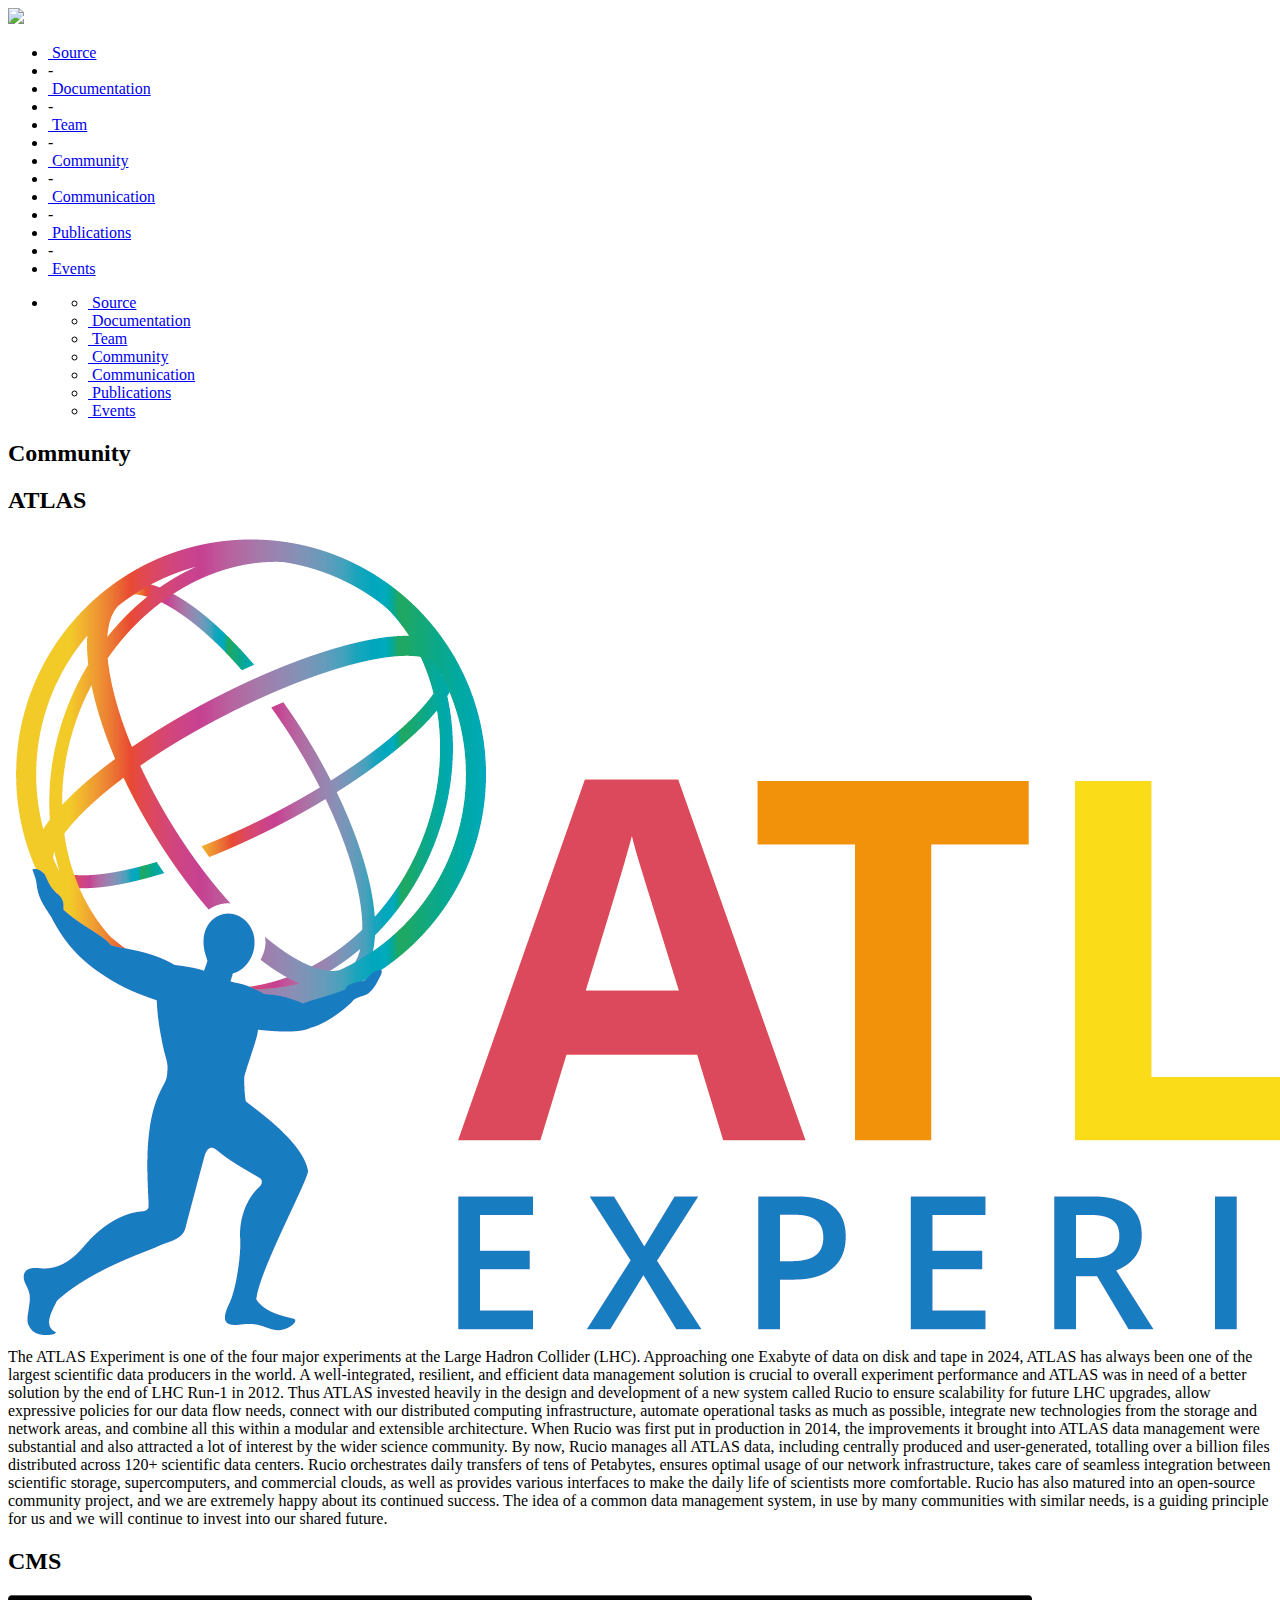
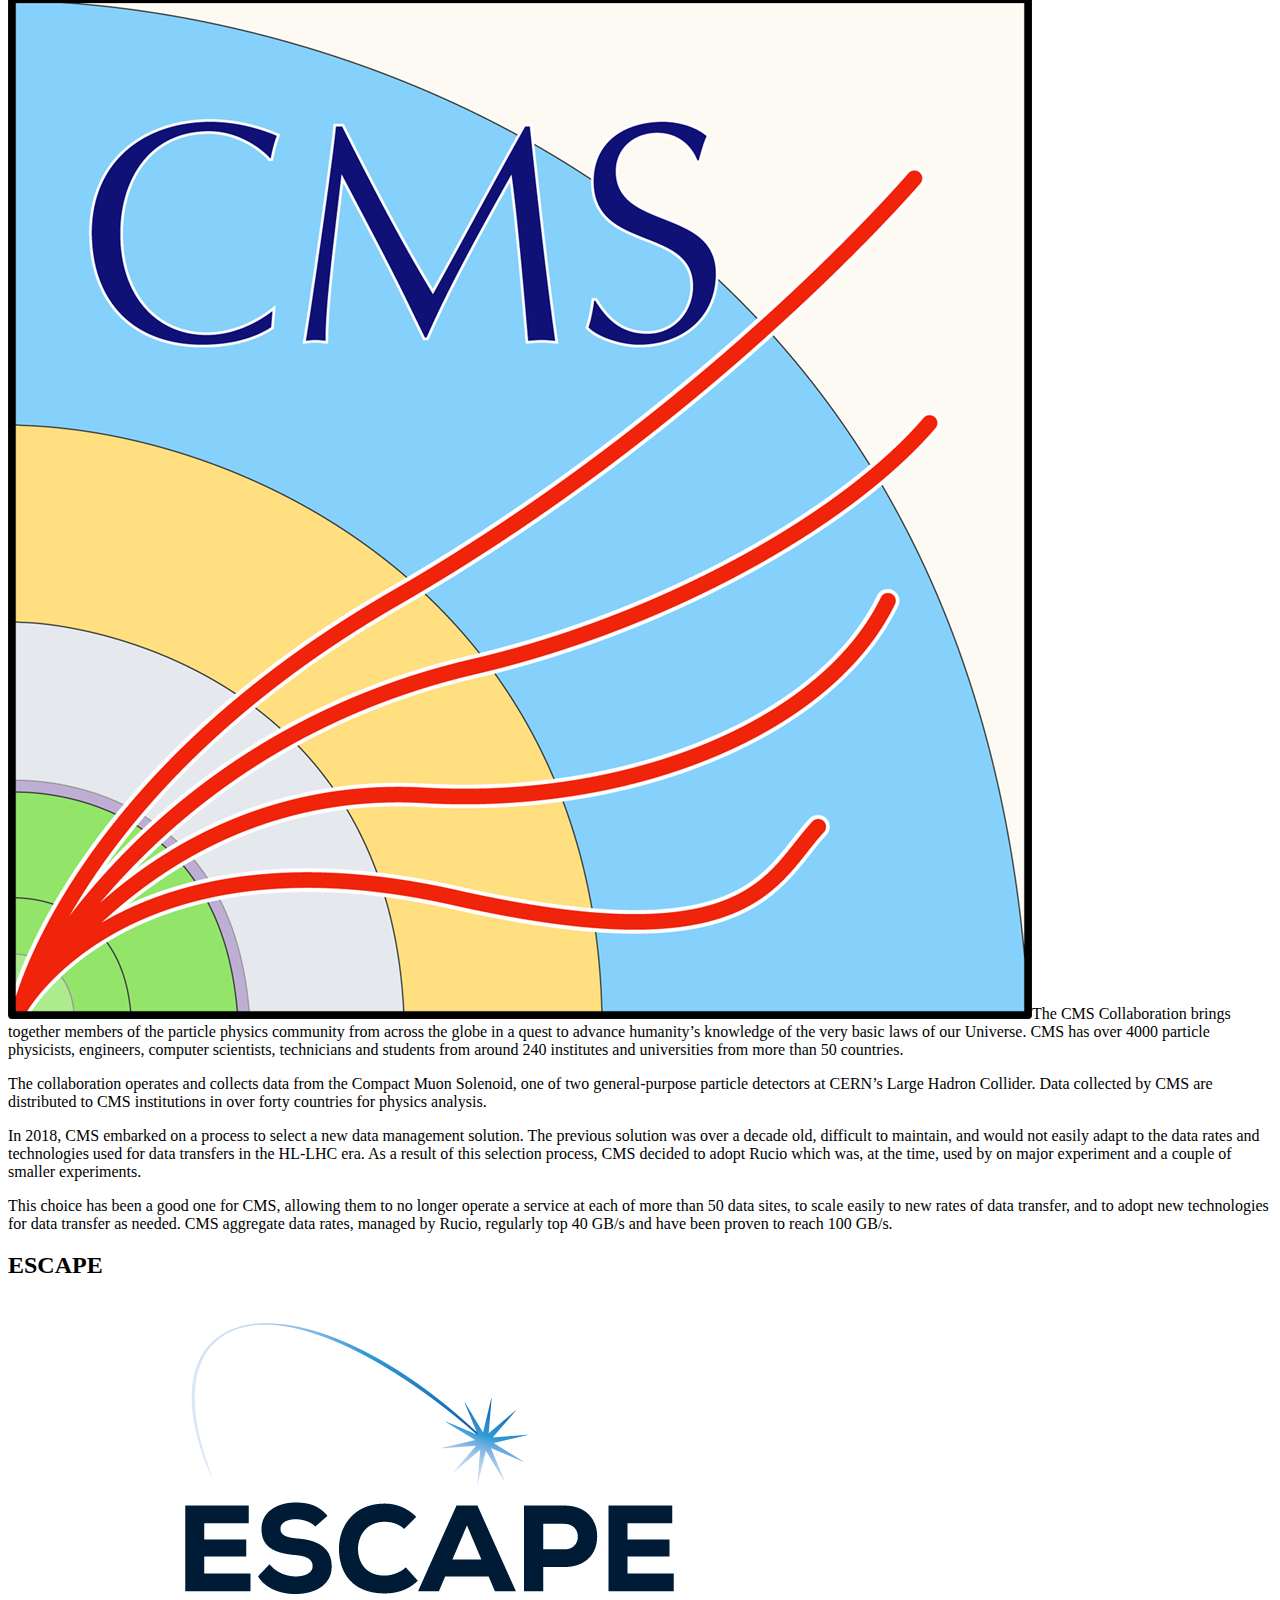
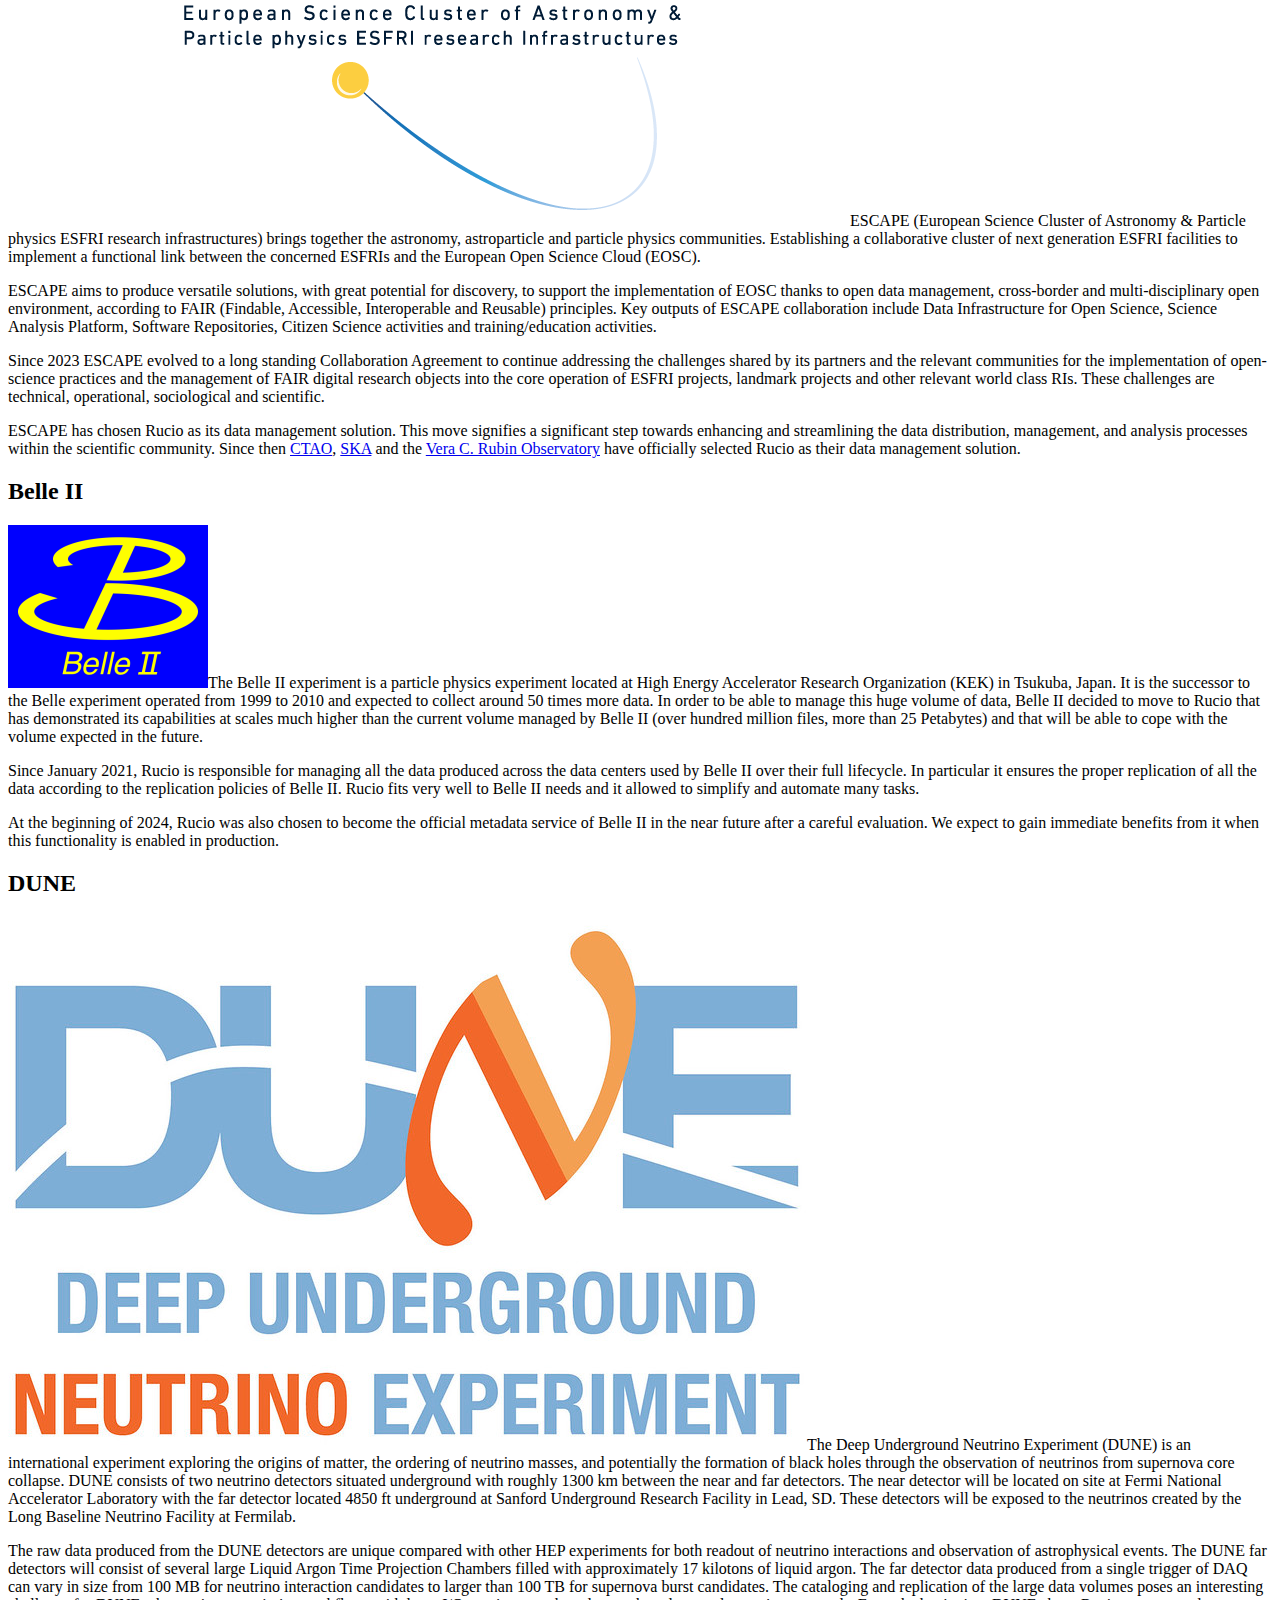
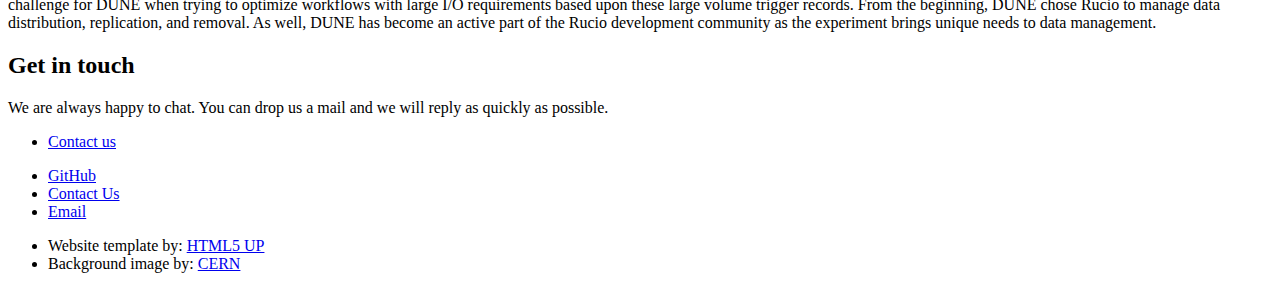
==== commit 212eb417: "Adding ESCAPE community" ====
--- a/community.html
+++ b/community.html
@@ -92,13 +92,19 @@
           <p>In 2018, CMS embarked on a process to select a new data management solution. The previous solution was over a decade old, difficult to maintain, and would not easily adapt to the data rates and technologies used for data transfers in the HL-LHC era. As a result of this selection process, CMS decided to adopt Rucio which was, at the time, used by on major experiment and a couple of smaller experiments.</p>
           <p>This choice has been a good one for CMS, allowing them to no longer operate a service at each of more than 50 data sites, to scale easily to new rates of data transfer, and to adopt new technologies for data transfer as needed. CMS aggregate data rates, managed by Rucio, regularly top 40 GB/s and have been proven to reach 100 GB/s.</p>
 
+          <h2>ESCAPE<a class="icon fa-home" href="https://projectescape.eu"></a> <a class="icon fa-twitter" href="https://twitter.com/ESCAPE_EU"></a>  <a class="icon fa-linkedin" href="https://www.linkedin.com/company/projectescape/"></a> <a class="icon fa-youtube" href="https://www.youtube.com/channel/UC05braEQdP2rCSUamHm9I_Q"></a> </h2>
+          <p><span class="image left"><img src="images/community/ESCAPE.png" alt="" /></span>ESCAPE (European Science Cluster of Astronomy & Particle physics ESFRI research infrastructures) brings together the astronomy, astroparticle and particle physics communities. Establishing a collaborative cluster of next generation ESFRI facilities to implement a functional link between the concerned ESFRIs and the European Open Science Cloud (EOSC).</p>
+		  <p>ESCAPE aims to produce versatile solutions, with great potential for discovery, to support the implementation of EOSC thanks to open data management, cross-border and multi-disciplinary open environment, according to FAIR (Findable, Accessible, Interoperable and Reusable) principles. Key outputs of  ESCAPE collaboration include Data Infrastructure for Open Science, Science Analysis Platform, Software Repositories, Citizen Science activities and  training/education activities.</p>
+		  <p>Since 2023 ESCAPE evolved to a long standing Collaboration Agreement to continue addressing the challenges shared by its partners and the relevant communities for the implementation of open-science practices and the management of FAIR digital research objects into the core operation of ESFRI projects, landmark projects and other relevant world class RIs. These challenges are technical, operational, sociological and scientific.</p>
+		  <p>ESCAPE has chosen Rucio as its data management solution. This move signifies a significant step towards enhancing and streamlining the data distribution, management, and analysis processes within the scientific community. Since then <a href="https://www.ctao.org">CTAO</a>, <a href="https://www.skao.int">SKA</a> and the <a href="https://rubinobservatory.org">Vera C. Rubin Observatory</a> have officially selected Rucio as their data management solution.</p>
+	
           <h2>Belle II <a class="icon fa-home" href="https://www.belle2.org/"></a> <a class="icon fa-facebook" href="https://www.facebook.com/belle2collab"></a> <a class="icon fa-twitter" href="https://x.com/belle2collab"></a></h2>
-	      <p><span class="image left"><img src="images/community/BelleII.png" alt="" /></span>The Belle II experiment is a particle physics experiment located at High Energy Accelerator Research Organization (KEK) in Tsukuba, Japan. It is the successor to the Belle experiment operated from 1999 to 2010 and expected to collect around 50 times more data. In order to be able to manage this huge volume of data, Belle II decided to move to Rucio that has demonstrated its capabilities at scales much higher than the current volume managed by Belle II (over hundred million files, more than 25 Petabytes) and that will be able to cope with the volume expected in the future.</p>
+	      <p><span class="image right"><img src="images/community/BelleII.png" alt="" /></span>The Belle II experiment is a particle physics experiment located at High Energy Accelerator Research Organization (KEK) in Tsukuba, Japan. It is the successor to the Belle experiment operated from 1999 to 2010 and expected to collect around 50 times more data. In order to be able to manage this huge volume of data, Belle II decided to move to Rucio that has demonstrated its capabilities at scales much higher than the current volume managed by Belle II (over hundred million files, more than 25 Petabytes) and that will be able to cope with the volume expected in the future.</p>
 		  <p>Since January 2021, Rucio is responsible for managing all the data produced across the data centers used by Belle II over their full lifecycle. In particular it ensures the proper replication of all the data according to the replication policies of Belle II. Rucio fits very well to Belle II needs and it allowed to simplify and automate many tasks.</p>
 		  <p>At the beginning of 2024, Rucio was also chosen to become the official metadata service of Belle II in the near future after a careful evaluation. We expect to gain immediate benefits from it when this functionality is enabled in production.</p> 
 
           <h2>DUNE <a class="icon fa-home" href="https://www.dunescience.org"></a> <a class="icon fa-facebook" href="http://www.facebook.com/DUNEscience/"></a></h2>
-	      <p><span class="image right"><img src="images/community/DUNE.jpeg" alt="" /></span>The Deep Underground Neutrino Experiment (DUNE) is an international experiment exploring the origins of matter, the ordering of neutrino masses, and potentially the formation of black holes through the observation of neutrinos from supernova core collapse. DUNE consists of two neutrino detectors situated underground with roughly 1300 km between the near and far detectors. The near detector will be located on site at Fermi National Accelerator Laboratory with the far detector located 4850 ft underground at Sanford Underground Research Facility in Lead, SD. These detectors will be exposed to the neutrinos created by the Long Baseline Neutrino Facility at Fermilab.</p>
+	      <p><span class="image left"><img src="images/community/DUNE.jpeg" alt="" /></span>The Deep Underground Neutrino Experiment (DUNE) is an international experiment exploring the origins of matter, the ordering of neutrino masses, and potentially the formation of black holes through the observation of neutrinos from supernova core collapse. DUNE consists of two neutrino detectors situated underground with roughly 1300 km between the near and far detectors. The near detector will be located on site at Fermi National Accelerator Laboratory with the far detector located 4850 ft underground at Sanford Underground Research Facility in Lead, SD. These detectors will be exposed to the neutrinos created by the Long Baseline Neutrino Facility at Fermilab.</p>
           <p>The raw data produced from the DUNE detectors are unique compared with other HEP experiments for both readout of neutrino interactions and observation of astrophysical events. The DUNE far detectors will consist of several large Liquid Argon Time Projection Chambers filled with approximately 17 kilotons of liquid argon. The far detector data produced from a single trigger of DAQ can vary in size from 100 MB for neutrino interaction candidates to larger than 100 TB for supernova burst candidates. The cataloging and replication of the large data volumes poses an interesting challenge for DUNE when trying to optimize workflows with large I/O requirements based upon these large volume trigger records. From the beginning, DUNE chose Rucio to manage data distribution, replication, and removal. As well, DUNE has become an active part of the Rucio development community as the experiment brings unique needs to data management.</p>
       </div>
 
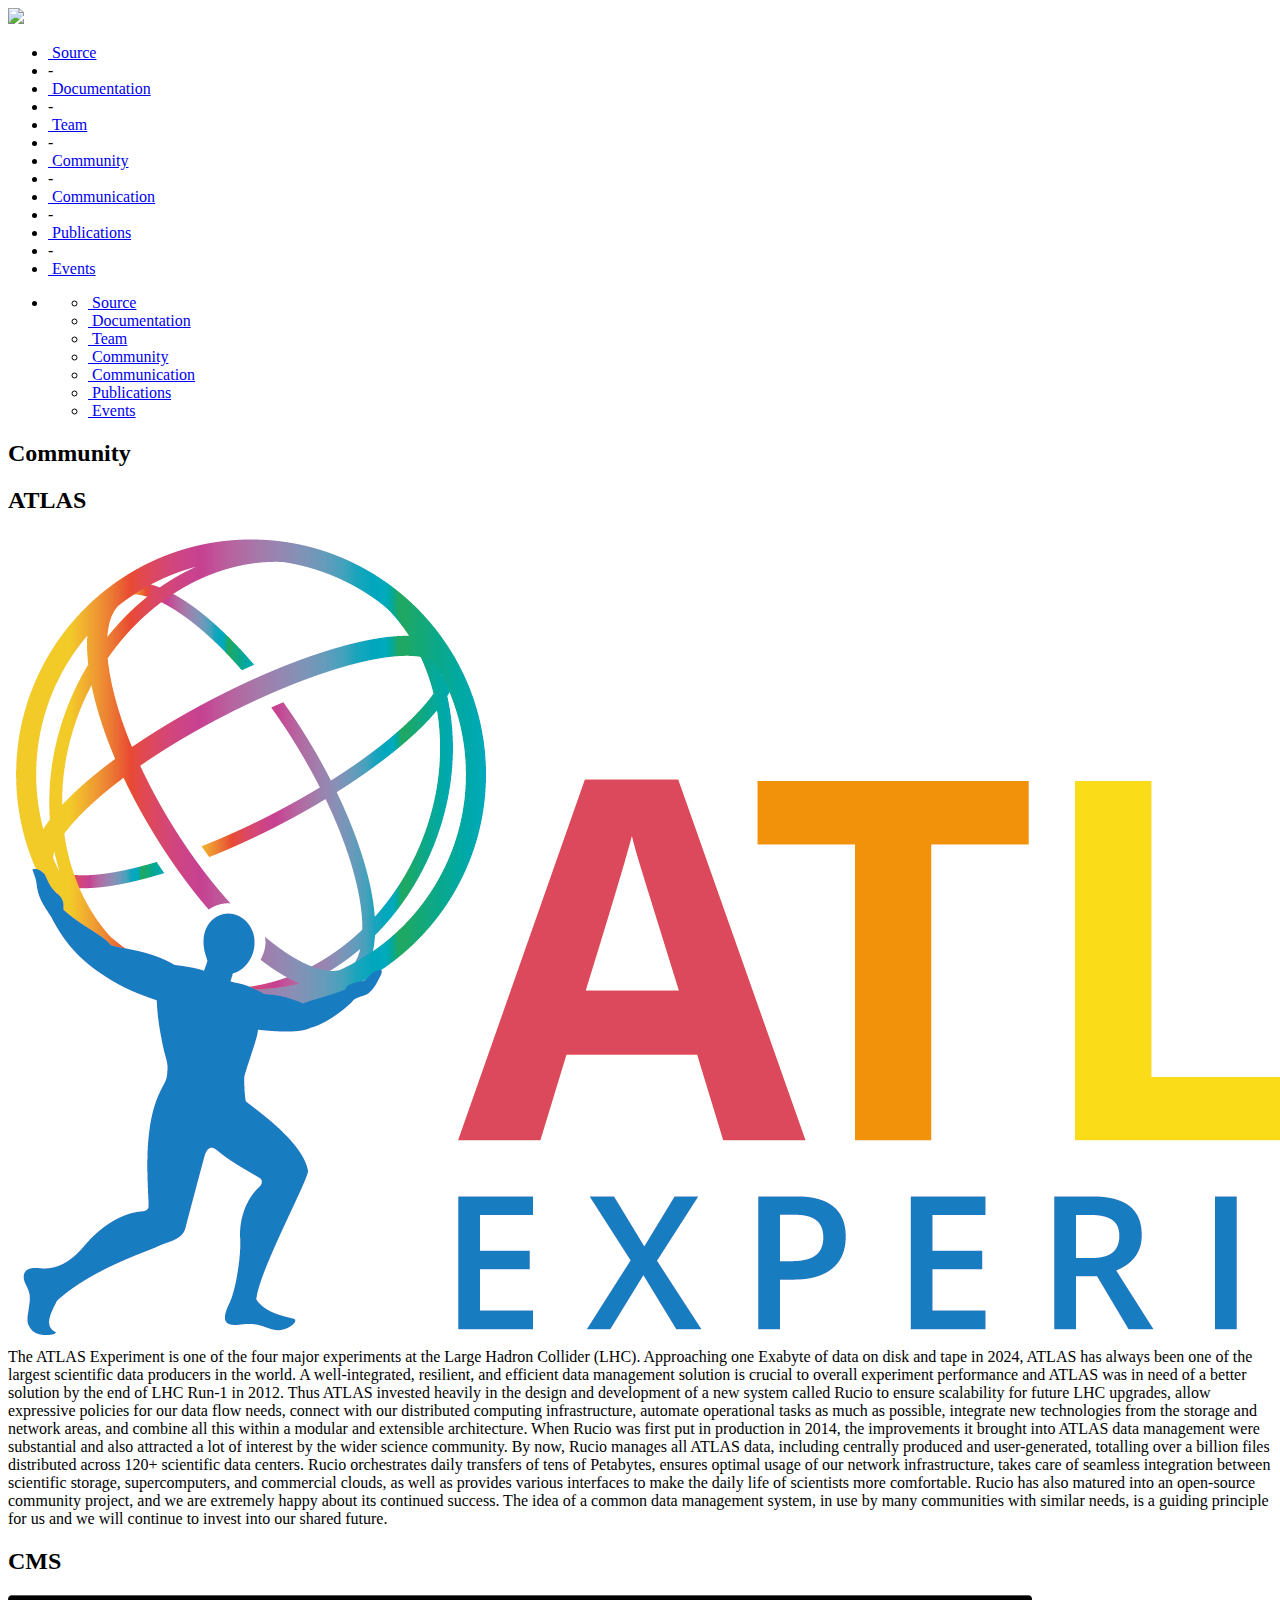
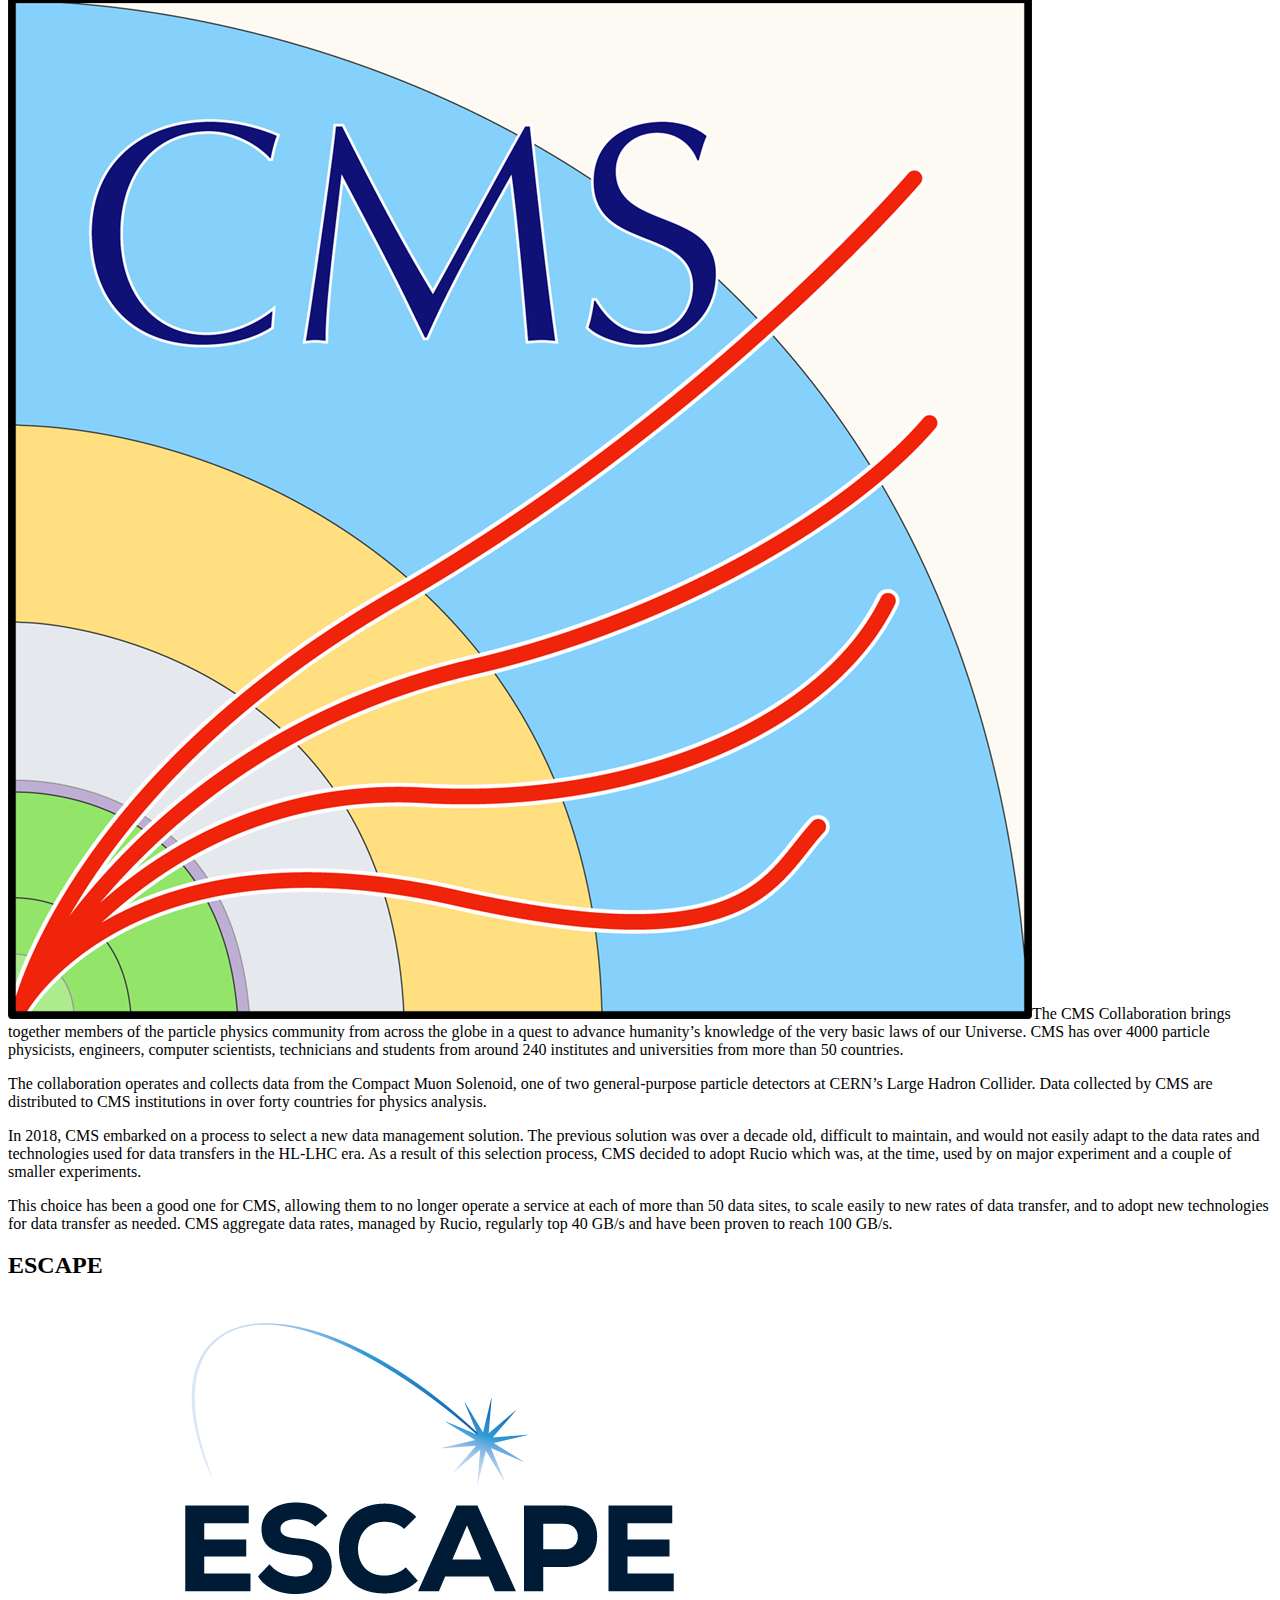
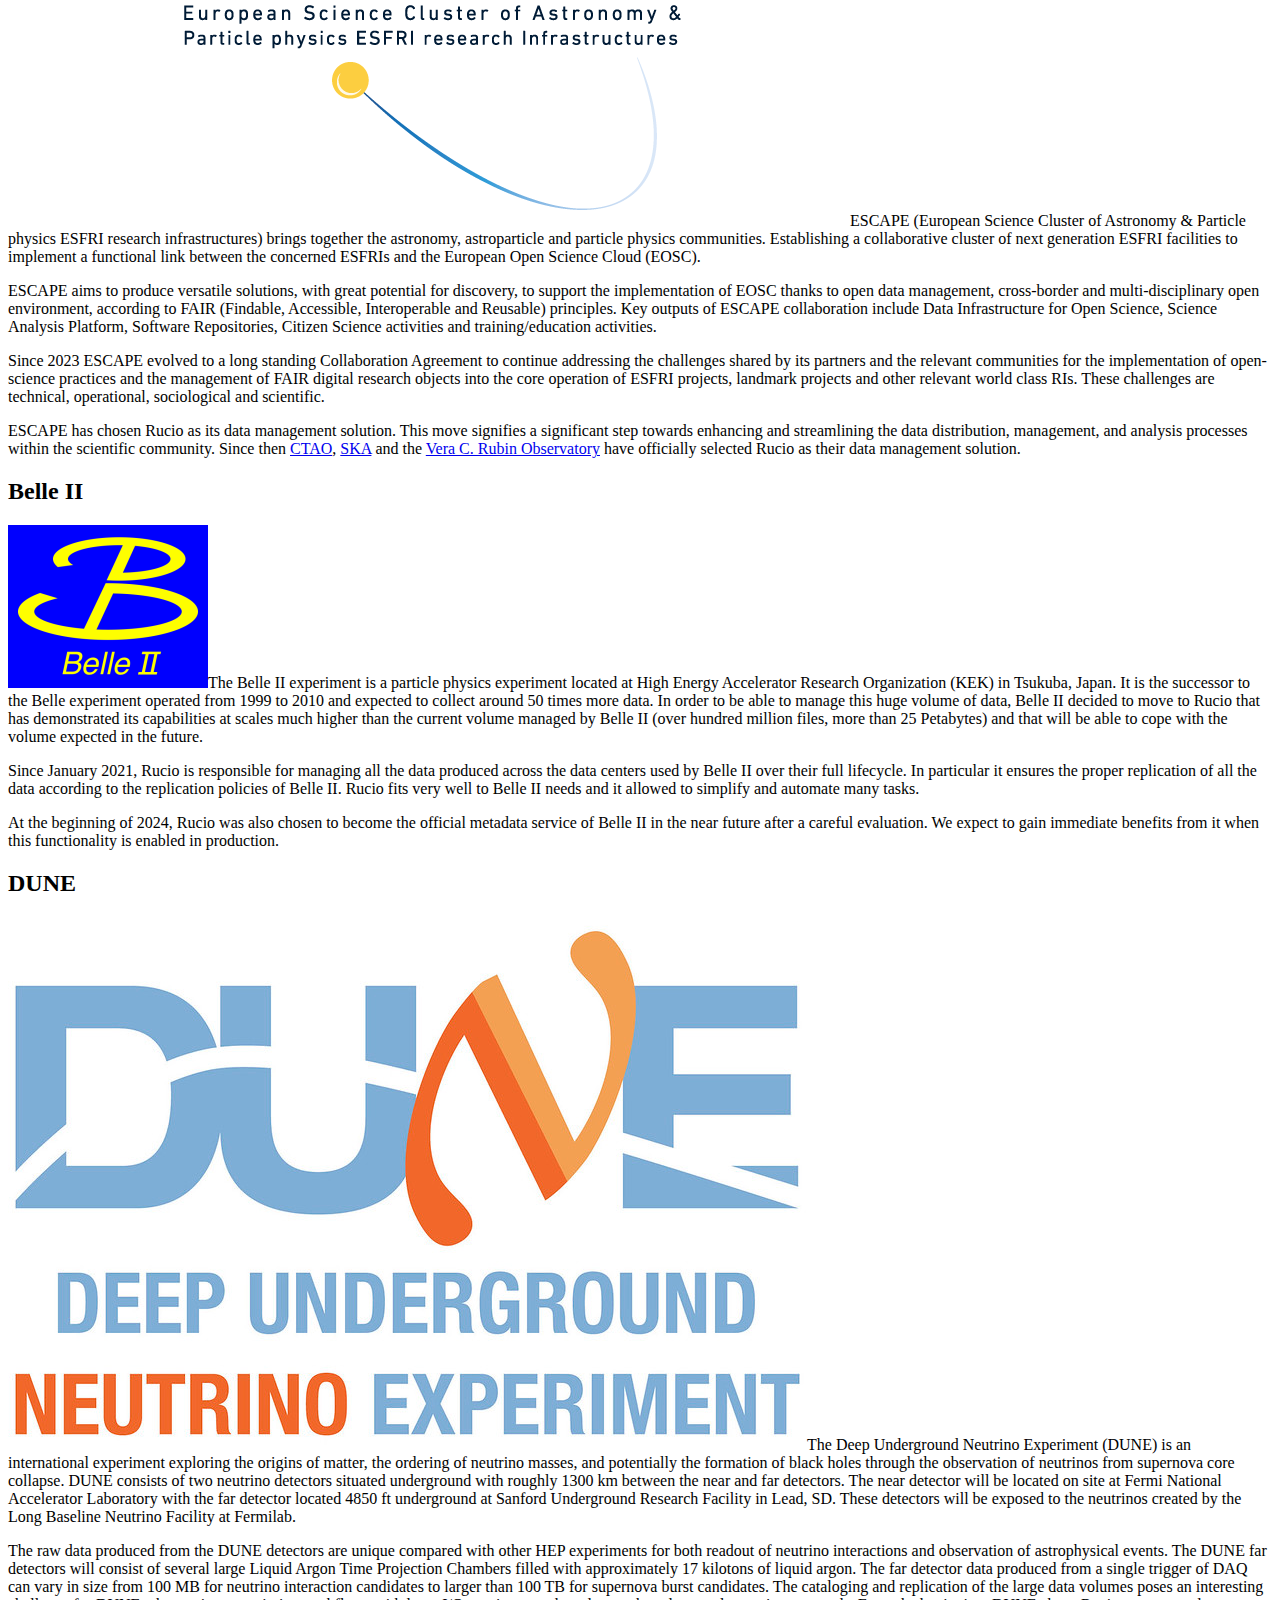
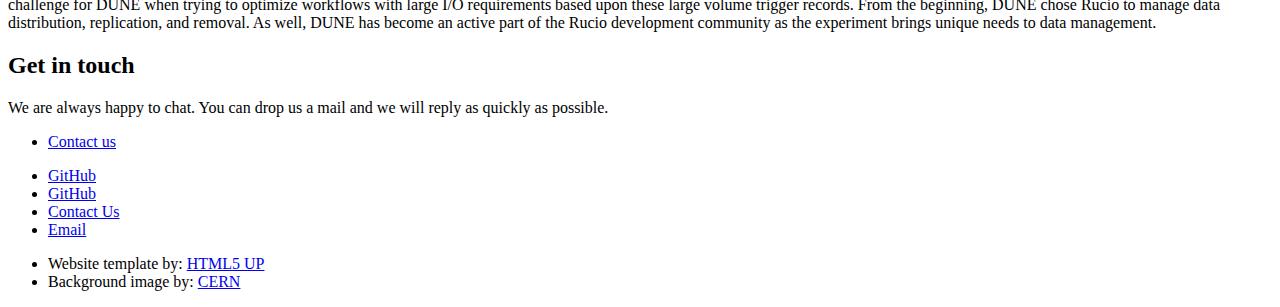
==== commit 0db1f42c: "Add Mastodon link to website" ====
--- a/community.html
+++ b/community.html
@@ -7,24 +7,12 @@
 <html>
 
 <head>
-
-  <!-- Global site tag (gtag.js) - Google Analytics -->
-  <script async src="https://www.googletagmanager.com/gtag/js?id=UA-32728665-3"></script>
-  <script>
-    window.dataLayer = window.dataLayer || [];
-    function gtag() { dataLayer.push(arguments); }
-    gtag('js', new Date());
-
-    gtag('config', 'UA-32728665-3');
-  </script>
-
   <title>Rucio - Scientific Data Management :: Community</title>
   <meta charset="utf-8" />
-  <meta name="viewport" content="width=device-width, initial-scale=1" />
-  <!--[if lte IE 8]><script src="assets/js/ie/html5shiv.js"></script><![endif]-->
+  <meta name="viewport" content="width=device-width, initial-scale=1, user-scalable=no" />
   <link rel="stylesheet" href="assets/css/main.css" />
-  <!--[if lte IE 8]><link rel="stylesheet" href="assets/css/ie8.css" /><![endif]-->
-  <!--[if lte IE 9]><link rel="stylesheet" href="assets/css/ie9.css" /><![endif]-->
+  <noscript><link rel="stylesheet" href="assets/css/noscript.css" /></noscript>
+  <link rel="me" href="https://fosstodon.org/@rucio" />
 </head>
 
 <body class="landing">
@@ -33,7 +21,7 @@
   <div id="page-wrapper">
 
     <!-- Header -->
-    <header id="header" class="alt">
+    <header id="header">
       <a href="index.html">
         <span id="logo-container">
           <img src='images/wide_logo2.png' />
@@ -42,19 +30,19 @@
 
       <nav id="nav-desktop">
         <ul>
-          <li><a class="icon fa-code" href="https://github.com/rucio/rucio">&nbsp;Source</a></li>
+          <li><a class="icon solid fa-code" href="https://github.com/rucio/rucio">&nbsp;Source</a></li>
           <li>-</li>
-          <li><a class="icon fa-file-text-o" href="https://rucio.cern.ch/documentation">&nbsp;Documentation</a></li>
+          <li><a class="icon solid fa-file-archive" href="https://rucio.cern.ch/documentation">&nbsp;Documentation</a></li>
           <li>-</li>
-          <li><a class="icon fa-users" href="team.html">&nbsp;Team</a></li>
+          <li><a class="icon solid fa-users" href="team.html">&nbsp;Team</a></li>
           <li>-</li>
-          <li><a class="icon fa-globe" href="community.html">&nbsp;Community</a></li>
+          <li><a class="icon solid fa-globe" href="community.html">&nbsp;Community</a></li>
           <li>-</li>
-          <li><a class="icon fa-comments-o" href="http://rucio.cern.ch/documentation/contact_us">&nbsp;Communication</a></li>
+          <li><a class="icon solid fa-comments" href="https://rucio.cern.ch/documentation/contact_us">&nbsp;Communication</a></li>
           <li>-</li>
-          <li><a class="icon fa-book" href="publications.html">&nbsp;Publications</a></li>
+          <li><a class="icon solid fa-book" href="publications.html">&nbsp;Publications</a></li>
           <li>-</li>
-          <li><a class="icon fa-calendar" href="events.html">&nbsp;Events</a></li>
+          <li><a class="icon solid fa-calendar" href="events.html">&nbsp;Events</a></li>
         </ul>
       </nav>
       <nav id="nav">
@@ -62,14 +50,14 @@
           <li class="special">
             <a href="#menu" class="menuToggle"></a>
             <div id="menu">
-              <ul>
-                <li><a class="icon fa-code" href="https://github.com/rucio/rucio">&nbsp;Source</a></li>
-                <li><a class="icon fa-file-text-o" href="https://rucio.cern.ch/documentation">&nbsp;Documentation</a></li>
-                <li><a class="icon fa-users" href="team.html">&nbsp;Team</a></li>
-                <li><a class="icon fa-globe" href="community.html">&nbsp;Community</a></li>
-                <li><a class="icon fa-comments-o" href="http://rucio.cern.ch/documentation/contact_us">&nbsp;Communication</a></li>
-                <li><a class="icon fa-book" href="publications.html">&nbsp;Publications</a></li>
-                <li><a class="icon fa-calendar" href="events.html">&nbsp;Events</a></li>
+              <ul> 
+                <li><a class="icon solid fa-code" href="https://github.com/rucio/rucio">&nbsp;Source</a></li>
+                <li><a class="icon solid fa-file-archive" href="https://rucio.cern.ch/documentation">&nbsp;Documentation</a></li>
+                <li><a class="icon solid fa-users" href="team.html">&nbsp;Team</a></li>
+                <li><a class="icon solid fa-globe" href="community.html">&nbsp;Community</a></li>
+                <li><a class="icon solid fa-comments" href="https://rucio.cern.ch/documentation/contact_us">&nbsp;Communication</a></li>
+                <li><a class="icon solid fa-book" href="publications.html">&nbsp;Publications</a></li>
+                <li><a class="icon solid fa-calendar" href="events.html">&nbsp;Events</a></li>
               </ul>
             </div>
           </li>
@@ -83,27 +71,27 @@
           <h2>Community</h2>
         </header>
 
-          <h2>ATLAS <a class="icon fa-home" href="https://atlas.cern/"></a> <a class="icon fa-linkedin" href="https://www.linkedin.com/company/atlas-collaboration/"></a></h2>
+          <h2>ATLAS <a class="icon solid fa-home" href="https://atlas.cern/"></a> <a class="icon brands fa-linkedin" href="https://www.linkedin.com/company/atlas-collaboration/"></a></h2>
 	      <p><span class="image left"><img src="images/community/ATLAS.png" alt="" /></span>The ATLAS Experiment is one of the four major experiments at the Large Hadron Collider (LHC). Approaching one Exabyte of data on disk and tape in 2024, ATLAS has always been one of the largest scientific data producers in the world. A well-integrated, resilient, and efficient data management solution is crucial to overall experiment performance and ATLAS was in need of a better solution by the end of LHC Run-1 in 2012. Thus ATLAS invested heavily in the design and development of a new system called Rucio to ensure scalability for future LHC upgrades, allow expressive policies for our data flow needs, connect with our distributed computing infrastructure, automate operational tasks as much as possible, integrate new technologies from the storage and network areas, and combine all this within a modular and extensible architecture. When Rucio was first put in production in 2014, the improvements it brought into ATLAS data management were substantial and also attracted a lot of interest by the wider science community. By now, Rucio manages all ATLAS data, including centrally produced and user-generated, totalling over a billion files distributed across 120+ scientific data centers. Rucio orchestrates daily transfers of tens of Petabytes, ensures optimal usage of our network infrastructure, takes care of seamless integration between scientific storage, supercomputers, and commercial clouds, as well as provides various interfaces to make the daily life of scientists more comfortable. Rucio has also matured into an open-source community project, and we are extremely happy about its continued success. The idea of a common data management system, in use by many communities with similar needs, is a guiding principle for us and we will continue to invest into our shared future.</p>
 
-          <h2>CMS <a class="icon fa-home" href="https://cms.cern/"></a></h2>
+          <h2>CMS <a class="icon solid fa-home" href="https://cms.cern/"></a></h2>
 	      <p><span class="image right"><img src="images/community/CMS.png" alt="" /></span>The CMS Collaboration brings together members of the particle physics community from across the globe in a quest to advance humanity’s knowledge of the very basic laws of our Universe. CMS has over 4000 particle physicists, engineers, computer scientists, technicians and students from around 240 institutes and universities from more than 50 countries.</p>
           <p>The collaboration operates and collects data from the Compact Muon Solenoid, one of two general-purpose particle detectors at CERN’s Large Hadron Collider. Data collected by CMS are distributed to CMS institutions in over forty countries for physics analysis.</p>
           <p>In 2018, CMS embarked on a process to select a new data management solution. The previous solution was over a decade old, difficult to maintain, and would not easily adapt to the data rates and technologies used for data transfers in the HL-LHC era. As a result of this selection process, CMS decided to adopt Rucio which was, at the time, used by on major experiment and a couple of smaller experiments.</p>
           <p>This choice has been a good one for CMS, allowing them to no longer operate a service at each of more than 50 data sites, to scale easily to new rates of data transfer, and to adopt new technologies for data transfer as needed. CMS aggregate data rates, managed by Rucio, regularly top 40 GB/s and have been proven to reach 100 GB/s.</p>
 
-          <h2>ESCAPE<a class="icon fa-home" href="https://projectescape.eu"></a> <a class="icon fa-twitter" href="https://twitter.com/ESCAPE_EU"></a>  <a class="icon fa-linkedin" href="https://www.linkedin.com/company/projectescape/"></a> <a class="icon fa-youtube" href="https://www.youtube.com/channel/UC05braEQdP2rCSUamHm9I_Q"></a> </h2>
+          <h2>ESCAPE <a class="icon solid fa-home" href="https://projectescape.eu"></a> <a class="icon brands fa-twitter" href="https://twitter.com/ESCAPE_EU"></a>  <a class="icon brands fa-linkedin" href="https://www.linkedin.com/company/projectescape/"></a> <a class="icon brands fa-youtube" href="https://www.youtube.com/channel/UC05braEQdP2rCSUamHm9I_Q"></a> </h2>
           <p><span class="image left"><img src="images/community/ESCAPE.png" alt="" /></span>ESCAPE (European Science Cluster of Astronomy & Particle physics ESFRI research infrastructures) brings together the astronomy, astroparticle and particle physics communities. Establishing a collaborative cluster of next generation ESFRI facilities to implement a functional link between the concerned ESFRIs and the European Open Science Cloud (EOSC).</p>
 		  <p>ESCAPE aims to produce versatile solutions, with great potential for discovery, to support the implementation of EOSC thanks to open data management, cross-border and multi-disciplinary open environment, according to FAIR (Findable, Accessible, Interoperable and Reusable) principles. Key outputs of  ESCAPE collaboration include Data Infrastructure for Open Science, Science Analysis Platform, Software Repositories, Citizen Science activities and  training/education activities.</p>
 		  <p>Since 2023 ESCAPE evolved to a long standing Collaboration Agreement to continue addressing the challenges shared by its partners and the relevant communities for the implementation of open-science practices and the management of FAIR digital research objects into the core operation of ESFRI projects, landmark projects and other relevant world class RIs. These challenges are technical, operational, sociological and scientific.</p>
 		  <p>ESCAPE has chosen Rucio as its data management solution. This move signifies a significant step towards enhancing and streamlining the data distribution, management, and analysis processes within the scientific community. Since then <a href="https://www.ctao.org">CTAO</a>, <a href="https://www.skao.int">SKA</a> and the <a href="https://rubinobservatory.org">Vera C. Rubin Observatory</a> have officially selected Rucio as their data management solution.</p>
 	
-          <h2>Belle II <a class="icon fa-home" href="https://www.belle2.org/"></a> <a class="icon fa-facebook" href="https://www.facebook.com/belle2collab"></a> <a class="icon fa-twitter" href="https://x.com/belle2collab"></a></h2>
+          <h2>Belle II <a class="icon solid fa-home" href="https://www.belle2.org/"></a> <a class="icon brands fa-facebook" href="https://www.facebook.com/belle2collab"></a> <a class="icon brands fa-twitter" href="https://x.com/belle2collab"></a></h2>
 	      <p><span class="image right"><img src="images/community/BelleII.png" alt="" /></span>The Belle II experiment is a particle physics experiment located at High Energy Accelerator Research Organization (KEK) in Tsukuba, Japan. It is the successor to the Belle experiment operated from 1999 to 2010 and expected to collect around 50 times more data. In order to be able to manage this huge volume of data, Belle II decided to move to Rucio that has demonstrated its capabilities at scales much higher than the current volume managed by Belle II (over hundred million files, more than 25 Petabytes) and that will be able to cope with the volume expected in the future.</p>
 		  <p>Since January 2021, Rucio is responsible for managing all the data produced across the data centers used by Belle II over their full lifecycle. In particular it ensures the proper replication of all the data according to the replication policies of Belle II. Rucio fits very well to Belle II needs and it allowed to simplify and automate many tasks.</p>
 		  <p>At the beginning of 2024, Rucio was also chosen to become the official metadata service of Belle II in the near future after a careful evaluation. We expect to gain immediate benefits from it when this functionality is enabled in production.</p> 
 
-          <h2>DUNE <a class="icon fa-home" href="https://www.dunescience.org"></a> <a class="icon fa-facebook" href="http://www.facebook.com/DUNEscience/"></a></h2>
+          <h2>DUNE <a class="icon solid fa-home" href="https://www.dunescience.org"></a> <a class="icon brands fa-facebook" href="https://www.facebook.com/DUNEscience/"></a></h2>
 	      <p><span class="image left"><img src="images/community/DUNE.jpeg" alt="" /></span>The Deep Underground Neutrino Experiment (DUNE) is an international experiment exploring the origins of matter, the ordering of neutrino masses, and potentially the formation of black holes through the observation of neutrinos from supernova core collapse. DUNE consists of two neutrino detectors situated underground with roughly 1300 km between the near and far detectors. The near detector will be located on site at Fermi National Accelerator Laboratory with the far detector located 4850 ft underground at Sanford Underground Research Facility in Lead, SD. These detectors will be exposed to the neutrinos created by the Long Baseline Neutrino Facility at Fermilab.</p>
           <p>The raw data produced from the DUNE detectors are unique compared with other HEP experiments for both readout of neutrino interactions and observation of astrophysical events. The DUNE far detectors will consist of several large Liquid Argon Time Projection Chambers filled with approximately 17 kilotons of liquid argon. The far detector data produced from a single trigger of DAQ can vary in size from 100 MB for neutrino interaction candidates to larger than 100 TB for supernova burst candidates. The cataloging and replication of the large data volumes poses an interesting challenge for DUNE when trying to optimize workflows with large I/O requirements based upon these large volume trigger records. From the beginning, DUNE chose Rucio to manage data distribution, replication, and removal. As well, DUNE has become an active part of the Rucio development community as the experiment brings unique needs to data management.</p>
       </div>
@@ -117,7 +105,7 @@
             </p>
           </header>
           <ul class="actions vertical">
-            <li><a href="http://rucio.cern.ch/documentation/contact_us" class="button special">Contact us</a></li>
+            <li><a href="https://rucio.cern.ch/documentation/contact_us" class="button special primary">Contact us</a></li>
           </ul>
 
         </div>
@@ -126,29 +114,28 @@
       <!-- Footer -->
       <footer id="footer">
         <ul class="icons">
-          <li><a href="https://github.com/rucio" class="icon fa-github"><span class="label">GitHub</span></a>
-          </li>
-          <li><a href="http://rucio.cern.ch/documentation/contact_us" class="icon fa-comments"><span
-                class="label">Contact Us</span></a></li>
-          <li><a href="mailto:rucio-contact@cern.ch" class="icon fa-envelope-o"><span class="label">Email</span></a>
-          </li>
+          <li><a href="https://github.com/rucio" class="icon brands fa-github"><span class="label">GitHub</span></a></li>
+          <li><a href="https://fosstodon.org/@rucio" class="icon brands fa-mastodon"><span class="label">GitHub</span></a></li>
+		  <li><a href="http://rucio.cern.ch/documentation/contact_us" class="icon solid fa-comments"><span class="label">Contact Us</span></a></li>
+          <li><a href="mailto:rucio-contact@cern.ch" class="icon solid fa-envelope"><span class="label">Email</span></a></li>
         </ul>
         <ul class="copyright">
-          <li>Website template by: <a href="http://html5up.net">HTML5 UP</a></li>
+          <li>Website template by: <a href="https://html5up.net">HTML5 UP</a></li>
           <li>Background image by: <a href="https://cds.cern.ch/record/1489958">CERN</a></li>
         </ul>
       </footer>
 
     </section>
   </div>
-  <!-- Scripts -->
-  <script src="assets/js/jquery.min.js"></script>
-  <script src="assets/js/jquery.scrollex.min.js"></script>
-  <script src="assets/js/jquery.scrolly.min.js"></script>
-  <script src="assets/js/skel.min.js"></script>
-  <script src="assets/js/util.js"></script>
-  <!--[if lte IE 8]><script src="assets/js/ie/respond.min.js"></script><![endif]-->
-  <script src="assets/js/main.js"></script>
+		<!-- Scripts -->
+    <script src="assets/js/jquery.min.js"></script>
+    <script src="assets/js/jquery.scrollex.min.js"></script>
+    <script src="assets/js/jquery.scrolly.min.js"></script>
+    <script src="assets/js/browser.min.js"></script>
+    <script src="assets/js/breakpoints.min.js"></script>
+    <script src="assets/js/util.js"></script>
+    <script src="assets/js/main.js"></script>
+    <!--[if lte IE 8]><script src="assets/js/ie/respond.min.js"></script><![endif]-->
 
 </body>
 
